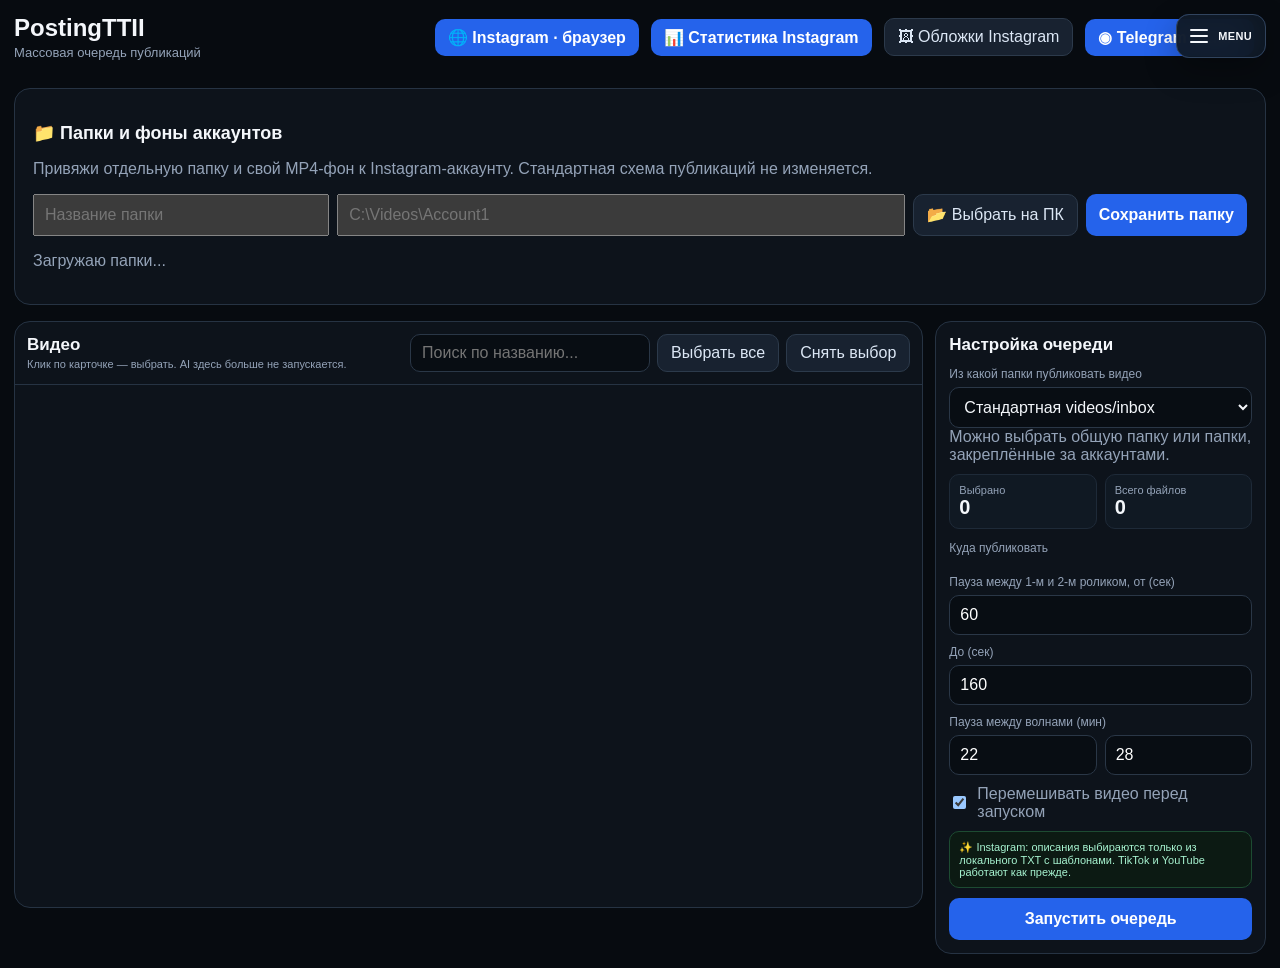
==== static/index.html @ 3a4da0de "Link independent browser Instagram uploader from main PostingTTII panel" ====
<!doctype html>
<html lang="ru">
<head>
<meta charset="utf-8">
<meta name="viewport" content="width=device-width,initial-scale=1">
<title>PostingTTII</title>
<link rel="stylesheet" href="/static/burger-menu/burger-menu.css">
<script src="/static/burger-menu/BurgerMenu.js" defer></script>
<style>
:root{
  color-scheme:dark;
  --bg:#070b10;--panel:#0d131b;--panel2:#101923;--line:#263343;
  --text:#f4f7fb;--muted:#94a3b8;--good:#4ade80;--bad:#fb7185;
  --warn:#fbbf24;--accent:#60a5fa;--accent2:#2563eb;
}
*{box-sizing:border-box}
body{margin:0;background:var(--bg);color:var(--text);font-family:Inter,Segoe UI,Arial,sans-serif}
button,input,select{font:inherit}
button,.btn{border:0;border-radius:10px;padding:9px 13px;cursor:pointer;text-decoration:none;display:inline-flex;align-items:center;justify-content:center;gap:6px}
button:disabled{opacity:.5;cursor:not-allowed}
.primary{background:var(--accent2);color:white;font-weight:750}
.secondary{background:#182230;color:#dce7f5;border:1px solid #2c3a4b}
.danger{background:#34151d;color:#fecdd3;border:1px solid #65202f}
.soft{background:#111b27;color:#dbeafe;border:1px solid #2b3a4d}
.good{color:var(--good)}.bad{color:var(--bad)}.warn{color:var(--warn)}.muted{color:var(--muted)}
.hidden{display:none!important}
.shell{max-width:1580px;margin:auto;padding:14px}
.topbar{display:flex;align-items:center;justify-content:space-between;gap:16px;margin-bottom:12px}
.brand h1{margin:0;font-size:24px}.brand .muted{font-size:13px;margin-top:3px}
.card{background:var(--panel);border:1px solid var(--line);border-radius:16px}
.accounts-strip{display:grid;grid-template-columns:repeat(3,1fr);gap:10px;margin-bottom:12px}
.platform{padding:12px}
.platform-head{display:flex;align-items:center;justify-content:space-between;margin-bottom:9px}
.platform h3{margin:0;font-size:15px}
.account-row{display:grid;grid-template-columns:1fr 1fr;gap:8px}
.account{background:var(--panel2);border:1px solid #1e2a38;border-radius:11px;padding:9px;min-height:72px}
.account b{font-size:12px}.account .label{font-size:12px;white-space:nowrap;overflow:hidden;text-overflow:ellipsis;margin:4px 0 7px}
.workspace{display:grid;grid-template-columns:minmax(0,2.2fr) minmax(300px,.8fr);gap:12px;align-items:start}
.video-panel{min-width:0;overflow:hidden}
.panel-head{padding:12px;border-bottom:1px solid var(--line);display:flex;align-items:center;justify-content:space-between;gap:10px;flex-wrap:wrap}
.panel-head h2{font-size:17px;margin:0}
.toolbar{display:flex;gap:7px;align-items:center;flex-wrap:wrap}
.search{background:#080d13;border:1px solid #2a3747;color:var(--text);border-radius:10px;padding:9px 11px;min-width:240px;outline:none}
.search:focus{border-color:var(--accent)}
.video-scroll{height:58vh;min-height:430px;overflow:auto;padding:10px}
.video-grid{display:grid;grid-template-columns:repeat(4,minmax(0,1fr));gap:8px}
.video-card{position:relative;background:#0b1118;border:1px solid #223041;border-radius:12px;padding:10px;min-height:112px;cursor:pointer;display:flex;flex-direction:column;justify-content:space-between;transition:.12s}
.video-card:hover{border-color:#425777;background:#0e1721}
.video-card.selected{border-color:var(--accent);background:#102139;box-shadow:inset 0 0 0 1px #3b82f6}
.video-card .check{position:absolute;right:9px;top:9px;width:18px;height:18px}
.video-name{font-size:13px;font-weight:750;line-height:1.25;padding-right:26px;display:-webkit-box;-webkit-line-clamp:2;-webkit-box-orient:vertical;overflow:hidden;word-break:break-word}
.video-meta{font-size:11px;color:var(--muted);margin-top:5px}
.video-bottom{display:flex;justify-content:space-between;align-items:end;gap:7px;margin-top:9px}
.history{font-size:10px;line-height:1.25;color:#86efac;overflow:hidden;text-overflow:ellipsis;white-space:nowrap;max-width:60%}
.preview{padding:6px 8px;font-size:11px;border-radius:8px}
.empty{padding:30px;text-align:center;color:var(--muted)}
.sidebar{position:sticky;top:12px;padding:13px}
.sidebar h2{font-size:17px;margin:0 0 12px}
.metric-row{display:grid;grid-template-columns:1fr 1fr;gap:8px;margin-bottom:12px}
.metric{background:var(--panel2);border:1px solid #1e2a38;border-radius:10px;padding:9px}
.metric span{display:block;color:var(--muted);font-size:11px}.metric b{font-size:20px}
.target-list{display:grid;gap:7px;margin:8px 0 12px}
.target{display:flex;gap:8px;align-items:flex-start;background:#0b1118;border:1px solid #223041;border-radius:10px;padding:9px}
.target input{margin-top:2px}
.target b{font-size:13px}.target small{color:var(--muted)}
.field{margin:10px 0}.field label{display:block;font-size:12px;color:var(--muted);margin-bottom:6px}
select{width:100%;background:#080d13;border:1px solid #2a3747;color:var(--text);border-radius:10px;padding:10px}
.note{font-size:11px;color:var(--muted);line-height:1.4;margin:10px 0}
.ai-note{background:#0c1a13;border:1px solid #1d4b32;color:#a7f3d0;border-radius:10px;padding:9px;font-size:11px;margin:10px 0}
.start{width:100%;padding:12px}
.queue{margin-top:12px;padding:12px}
.queue-head{display:flex;justify-content:space-between;align-items:center;gap:10px;margin-bottom:10px}
.queue-head h2{font-size:17px;margin:0}
.queue-stats{display:grid;grid-template-columns:repeat(4,1fr);gap:8px;margin-bottom:10px}
.stat{background:var(--panel2);border:1px solid #1e2a38;border-radius:10px;padding:9px}
.stat span{display:block;color:var(--muted);font-size:10px}.stat b{font-size:16px}
.job-list{max-height:58vh;overflow:auto;display:grid;gap:7px}
.job{border:1px solid #223041;border-radius:11px;padding:9px;background:#0b1118}
.job.active{border-color:#3b82f6}
.job-title{display:flex;justify-content:space-between;gap:10px;align-items:start}
.job-title b{font-size:12px;word-break:break-word}.job-title span{font-size:11px;white-space:nowrap}
.targets{display:grid;grid-template-columns:repeat(2,1fr);gap:6px;margin-top:7px}
.target-progress{background:#0e1620;border-radius:8px;padding:7px}
.target-progress-head{display:flex;justify-content:space-between;gap:8px;font-size:10px}
.bar{height:4px;background:#263343;border-radius:99px;margin-top:5px;overflow:hidden}.bar>div{height:100%;background:#dce6f4}
.caption-preview{font-size:10px;color:#9aa9bc;margin-top:7px;line-height:1.35;max-height:42px;overflow:hidden}
.account-job-grid{display:grid;grid-template-columns:repeat(5,minmax(0,1fr));gap:10px}
.account-job-card{background:#0d1723;border:1px solid #28394d;border-radius:13px;padding:13px;min-width:0}
.account-job-card.live{border-color:#3b82f6}
.account-job-top{display:flex;align-items:center;justify-content:space-between;gap:6px;margin-bottom:13px}
.account-job-name{font-size:13px;font-weight:750;overflow:hidden;text-overflow:ellipsis;white-space:nowrap}
.account-job-count{font-size:10px;color:var(--muted);white-space:nowrap}
.account-job-video{font-size:12px;min-height:34px;line-height:1.4;word-break:break-word;display:-webkit-box;-webkit-line-clamp:2;-webkit-box-orient:vertical;overflow:hidden}
.account-job-status{font-size:11px;color:var(--muted);margin-top:10px;min-height:18px}
.account-job-bar{height:6px;background:#253244;border-radius:20px;overflow:hidden;margin-top:7px}
.account-job-bar>div{height:100%;background:#60a5fa;transition:width .3s}
.account-job-bar>div.finished{background:#4ade80}
.queue-footnote{font-size:11px;color:var(--muted);margin-top:12px}
@media(max-width:1100px){.account-job-grid{grid-template-columns:repeat(3,minmax(0,1fr))}}
@media(max-width:680px){.account-job-grid{grid-template-columns:repeat(2,minmax(0,1fr))}}
.preview-modal{display:none;position:fixed;inset:0;background:#000b;z-index:99;align-items:center;justify-content:center;padding:20px}
.preview-modal.open{display:flex}
.preview-box{width:min(980px,96vw);background:#090e14;border:1px solid #304156;border-radius:16px;overflow:hidden}
.preview-head{padding:10px 12px;display:flex;justify-content:space-between;align-items:center;gap:10px}
.preview-title{font-weight:700;overflow:hidden;text-overflow:ellipsis;white-space:nowrap}
.preview-player{display:block;width:100%;max-height:78vh;background:#000}
@media(max-width:1200px){.video-grid{grid-template-columns:repeat(3,1fr)}}
@media(max-width:900px){.accounts-strip{grid-template-columns:1fr}.workspace{grid-template-columns:1fr}.sidebar{position:static}.video-scroll{height:55vh}.video-grid{grid-template-columns:repeat(2,1fr)}}
@media(max-width:560px){.video-grid{grid-template-columns:1fr}.search{min-width:0;width:100%}.queue-stats{grid-template-columns:1fr 1fr}.targets{grid-template-columns:1fr}}
</style>
</head>
<body>
<div class="shell">
  <div class="topbar">
    <div class="brand">
      <h1>PostingTTII</h1>
      <div class="muted">Массовая очередь публикаций</div>
    </div>
    <div style="display:flex;align-items:center;gap:12px;flex-wrap:wrap"><a href="/instagram-browser" class="btn primary">🌐 Instagram · браузер</a><a href="/instagram-stats" class="btn primary">📊 Статистика Instagram</a><a href="/instagram-covers" class="btn secondary">🖼 Обложки Instagram</a><a href="/telegram-studio" class="btn primary">◉ Telegram Studio</a><div class="muted" id="folder"></div></div>
  </div>

  <section class="accounts-strip" id="platforms"></section>
  <section class="card" style="margin:16px 0;padding:18px">
    <h2 style="font-size:18px">📁 Папки и фоны аккаунтов</h2>
    <p class="muted">Привяжи отдельную папку и свой MP4-фон к Instagram-аккаунту. Стандартная схема публикаций не изменяется.</p>
    <div style="display:flex;gap:8px;flex-wrap:wrap">
      <input id="folderLabelInput" placeholder="Название папки" style="flex:1;min-width:160px;padding:10px">
      <input id="folderPathInput" placeholder="C:\Videos\Account1" style="flex:2;min-width:240px;padding:10px">
      <button class="secondary" onclick="pickNewFolder()">📂 Выбрать на ПК</button>
      <button class="primary" onclick="registerVideoFolder()">Сохранить папку</button>
    </div>
    <p class="muted" id="folderStatus">Загружаю папки...</p>
    <div id="accountFolderBindings" style="display:grid;grid-template-columns:repeat(auto-fit,minmax(270px,1fr));gap:12px"></div>
  </section>

  <div class="workspace">
    <section class="card video-panel">
      <div class="panel-head">
        <div>
          <h2>Видео <span class="muted" id="videoCount"></span></h2>
          <div class="muted" style="font-size:11px;margin-top:3px">Клик по карточке — выбрать. AI здесь больше не запускается.</div>
        </div>
        <div class="toolbar">
          <input class="search" id="videoSearch" placeholder="Поиск по названию..." oninput="renderVideos()">
          <button class="secondary" onclick="selectAllVideos()">Выбрать все</button>
          <button class="secondary" onclick="clearVideos()">Снять выбор</button>
        </div>
      </div>
      <div class="video-scroll">
        <div class="video-grid" id="videos"></div>
      </div>
    </section>

    <aside class="card sidebar">
      <h2>Настройка очереди</h2>
      <div class="field"><label for="sourceFolder">Из какой папки публиковать видео</label>
      <select id="sourceFolder" onchange="setSourceFolder(this.value)"><option value="default">Стандартная videos/inbox</option></select>
      <div class="muted" id="sourceFolderHelp">Можно выбрать общую папку или папки, закреплённые за аккаунтами.</div></div>
      <div class="metric-row">
        <div class="metric"><span>Выбрано</span><b id="selectedCount">0</b></div>
        <div class="metric"><span>Всего файлов</span><b id="totalCount">0</b></div>
      </div>

      <div class="muted" style="font-size:12px">Куда публиковать</div>
      <div class="target-list" id="batchTargets"></div>
      <div class="note" id="assignmentPreview"></div>

      <div class="field"><label for="intervalSeconds">Пауза между 1-м и 2-м роликом, от (сек)</label><input id="intervalSeconds" type="number" min="60" max="86400" value="60" style="width:100%;padding:10px;background:#080d13;color:white;border:1px solid #2a3747;border-radius:10px"></div>
      <div class="field"><label for="intervalMaxSeconds">До (сек)</label><input id="intervalMaxSeconds" type="number" min="60" max="86400" value="160" style="width:100%;padding:10px;background:#080d13;color:white;border:1px solid #2a3747;border-radius:10px"></div>
      <div class="field"><label>Пауза между волнами (мин)</label><div style="display:flex;gap:8px"><input id="waveMinMinutes" type="number" min="1" max="1440" value="22" style="width:50%;padding:10px;background:#080d13;color:white;border:1px solid #2a3747;border-radius:10px"><input id="waveMaxMinutes" type="number" min="1" max="1440" value="28" style="width:50%;padding:10px;background:#080d13;color:white;border:1px solid #2a3747;border-radius:10px"></div></div>
      <label class="muted" style="display:flex;gap:8px;align-items:center;margin:10px 0"><input type="checkbox" id="shuffleVideos" checked> Перемешивать видео перед запуском</label>
      <div class="ai-note">✨ Instagram: описания выбираются только из локального TXT с шаблонами. TikTok и YouTube работают как прежде.</div>
      <div class="note" id="cadenceNote"></div>
      <button class="primary start" id="startBatch" onclick="startBatch()">Запустить очередь</button>
    </aside>
  </div>

  <section class="card queue hidden" id="queuePanel">
    <div class="queue-head">
      <div>
        <h2>Очередь публикации</h2>
        <div class="muted" style="font-size:11px" id="queueSubtitle">Подготавливаю...</div>
      </div>
      <button class="danger" id="cancelBatch" onclick="cancelBatch()">Остановить очередь</button>
    </div>

    <div class="queue-stats">
      <div class="stat"><span>Всего</span><b id="statTotal">0</b></div>
      <div class="stat"><span>Готово</span><b id="statDone">0</b></div>
      <div class="stat"><span>Следующее</span><b id="statNext">—</b></div>
      <div class="stat"><span>Интервал</span><b id="statInterval">—</b></div>
    </div>
    <div class="job-list" id="jobList"></div>
  </section>
</div>

<div class="preview-modal" id="previewModal" onclick="previewBackdrop(event)">
  <div class="preview-box">
    <div class="preview-head">
      <div class="preview-title" id="previewTitle">Просмотр</div>
      <button class="secondary" onclick="closePreview()">Закрыть</button>
    </div>
    <video id="previewPlayer" class="preview-player" controls playsinline preload="none"></video>
  </div>
</div>

<script>
let state=null;
let selectedVideos=new Set();
let currentJobId=localStorage.getItem('postingttii_batch_job')||'';
let pollTimer=null;
let lastArchivedCount=0;
let terminalRefreshed=false;
let activeInstagramMetaTab=1;
let folderRegistry=null;
let folderBackgrounds=[];
let activeVideoFolder=localStorage.getItem('postingttii_source_folder')||'default';
const pendingDisconnects=new Set();

function esc(s){return String(s??'').replace(/[&<>"']/g,c=>({'&':'&amp;','<':'&lt;','>':'&gt;','"':'&quot;',"'":'&#39;'}[c]));}
function connected(platform,slot){return (state.accounts[platform]||[]).find(a=>Number(a.slot)===slot);}
function prettyTarget(target){const [p,n]=target.split(':');const a=connected(p,Number(n));return a?(a.label||a.id||p+' #'+n):p+' #'+n;}
function fmtTime(seconds){seconds=Math.max(0,Math.floor(Number(seconds)||0));const h=Math.floor(seconds/3600),m=Math.floor((seconds%3600)/60),s=seconds%60;return h? h+'ч '+m+'м':m+':'+String(s).padStart(2,'0');}

async function load(){
  if(!folderRegistry)await loadFolderRegistry();
  const r=await fetch('/api/status?folder_id='+encodeURIComponent(activeVideoFolder==='linked'?'default':activeVideoFolder));
  state=await r.json();
  document.getElementById('folder').textContent=activeVideoFolder==='linked'?'Папки Instagram-аккаунтов':state.upload_dir;
  document.getElementById('totalCount').textContent=activeVideoFolder==='linked'?'по аккаунтам':(state.videos||[]).length;
  document.getElementById('videoCount').textContent=activeVideoFolder==='linked'?'(индивидуальные папки)':'('+((state.videos||[]).length)+')';
  const names=new Set((state.videos||[]).map(v=>v.name));
  selectedVideos=new Set([...selectedVideos].filter(x=>names.has(x)));
  renderPlatforms();renderVideos();renderBatchTargets();syncIntervalMin();updateSelectedCount();renderFolderBindings();
  if(!(await discoverActiveJob()) && currentJobId)await resumeJob(currentJobId);
}

function switchInstagramMetaTab(app){
  activeInstagramMetaTab=app===2?2:1;
  renderPlatforms();
}

function renderPlatforms(){
  const root=document.getElementById('platforms');
  root.innerHTML='';
  for(const platform of ['youtube','instagram']){
    const instagram=platform==='instagram';
    const title=instagram?'Instagram':'YouTube';
    const slots=instagram?[1,2,3,4,5,6,7,8]:[1,2];
    const allAccounts=state.accounts[platform]||[];
    const active=instagram?
      allAccounts.filter(a=>Number(a.meta_app||(Number(a.slot)<=5?1:2))===activeInstagramMetaTab):
      allAccounts;
    const ready=instagram?
      (activeInstagramMetaTab===2?state.configured.instagram_second_app:state.configured.instagram):
      state.configured[platform];
    const card=document.createElement('div');
    card.className='card platform';
    let html='<div class="platform-head"><h3>'+title+'</h3><span class="'+(ready?'good':'bad')+'" style="font-size:11px">'+(ready?'API готов':'Нет ключей')+'</span></div>';
    if(instagram){
      html+='<div style="display:flex;gap:7px;margin-bottom:10px">';
      for(const app of [1,2]){
        const activeTab=activeInstagramMetaTab===app;
        const count=allAccounts.filter(a=>Number(a.meta_app||(Number(a.slot)<=5?1:2))===app).length;
        html+='<button type="button" class="btn '+(activeTab?'primary':'secondary')+'" style="padding:8px 11px;font-size:12px;flex:1" onclick="switchInstagramMetaTab('+app+')">Meta '+app+' ('+count+')</button>';
      }
      html+='</div>';
      if(activeInstagramMetaTab===2){
        html+='<button class="btn primary" style="font-size:12px;padding:9px 12px;margin-bottom:10px" onclick="addMeta2Account()">+ Добавить Instagram через Dolphin</button>';
        html+='<div class="note">Открой ссылку авторизации в выбранном профиле Dolphin. Номера аккаунтов вводить не нужно.</div>';
        html+='<div id="dolphinOAuthPanel" style="display:none;margin-top:10px" class="note"><div>Ссылка для Dolphin (скопируй и открой в браузере):</div><input id="dolphinOAuthUrl" type="text" readonly style="width:100%;margin:6px 0;padding:7px;border-radius:6px"><button class="btn secondary" style="font-size:11px;padding:6px 10px" onclick="copyDolphinOAuthUrl()">Скопировать ссылку</button></div>';
      }else if(slots.some(slot=>!connected('instagram',slot))){
        html+='<button class="btn secondary" style="font-size:11px;padding:7px 9px;margin-bottom:9px" onclick="connectInstagramViaEdge(1)">+ Подключить Instagram · Meta 1 / Edge</button>';
      }
    }else if(slots.some(slot=>!connected(platform,slot))){
      html+='<button class="btn secondary" style="font-size:11px;margin-bottom:9px;padding:7px 9px" onclick="connectYouTubeFirst()">+ Подключить YouTube</button>';
    }
    if(active.length)html+='<div class="account-row">';
    for(const a of active){
      const slot=Number(a.slot);
      html+='<div class="account"><b>'+esc(a.label||a.id||'Instagram')+'</b>';
      html+='<div class="label good">Подключён</div>';
      if(instagram)html+='<button class="btn secondary" style="padding:5px 8px;font-size:10px" onclick="'+(Number(a.meta_app||(slot<=5?1:2))===2?'copyDolphinProfileUrl('+slot+')':'openEdge('+slot+',\'profile\')')+'">'+(Number(a.meta_app||(slot<=5?1:2))===2?'Ссылка для Dolphin':'Открыть Edge')+'</button> ';
      html+='<button class="danger" style="padding:5px 8px;font-size:10px" data-disconnect="'+platform+':'+slot+'" onclick="disconnect(\''+platform+'\','+slot+')" '+(pendingDisconnects.has(platform+':'+slot)?'disabled':'')+'>Отключить</button>';
      if(instagram)html+='<div style="margin-top:8px"><small>Обложка: <span id="cover-state-'+slot+'">проверка...</span></small><input type="file" accept="image/png,image/jpeg" style="width:100%;font-size:11px" onchange="saveCover('+slot+',this)"></div>';
      html+='</div>';
    }
    if(active.length)html+='</div>';
    else html+='<div class="label muted">В этой вкладке нет подключённых аккаунтов.</div>';
    if(instagram&&!state.configured.instagram_public_url)html+='<div class="warn" style="font-size:10px;margin-top:6px">Нет PUBLIC_BASE_URL</div>';
    card.innerHTML=html;
    root.appendChild(card);
  }
  refreshCoverStates();
  const t=document.createElement('div');
  t.className='card platform';
  const ready=!!state.configured.autotok;
  t.innerHTML='<div class="platform-head"><h3>TikTok</h3><span class="'+(ready?'good':'bad')+'" style="font-size:11px">'+(ready?'AutoTok готов':'AutoTok не найден')+'</span></div>';
  const firstAvailable=[1,2].find(slot=>!connected('tiktok',slot));
  if(firstAvailable){
    const buttons=document.createElement('div');
    buttons.style.marginBottom='9px';
    for(const [mode,label] of [['import','+ Импорт TikTok'],['login','+ Войти TikTok']]){
      const button=document.createElement('button');
      button.className='secondary';
      button.style.marginRight='6px';
      button.textContent=label;
      button.onclick=()=>connectTikTok(firstAvailable,mode);
      buttons.append(button);
    }
    t.append(buttons);
  }
  const accounts=document.createElement('div');
  accounts.className='account-row';
  let count=0;
  for(const slot of [1,2]){
    const a=connected('tiktok',slot);
    if(!a)continue;
    count++;
    const section=document.createElement('div');
    section.className='account';
    const heading=document.createElement('b');
    heading.textContent=a.label||'TikTok #'+slot;
    section.append(heading);
    const label=document.createElement('div');
    label.className='label good';
    label.textContent=a.label||'Подключён';
    section.append(label);
    const button=document.createElement('button');
    button.className='danger';
    button.textContent='Отключить';
    button.onclick=()=>disconnect('tiktok',slot);
    section.append(button);
    accounts.append(section);
  }
  if(count)t.append(accounts);
  else {
    const empty=document.createElement('div');
    empty.className='label muted';
    empty.textContent='Нет подключённых аккаунтов.';
    t.append(empty);
  }
  const note=document.createElement('p');
  note.className='note';
  note.textContent='Импорт — подключить существующий AutoTok аккаунт. Войти — открыть новый вход AutoTok.';
  t.append(note);
  root.appendChild(t);
}

async function addMeta2Account(){
  if(!state.configured.instagram_second_app){
    alert('Настрой INSTAGRAM_CLIENT_ID_2, INSTAGRAM_CLIENT_SECRET_2 и INSTAGRAM_REDIRECT_URI_2 в .env.');
    return;
  }
  try{
    const response=await fetch('/api/instagram/meta2/connect',{method:'POST'});
    const raw=await response.text();
    let data={};
    try{data=JSON.parse(raw);}catch(err){}
    if(!response.ok||!data.ok){
      const detail=typeof data.detail==='string'?data.detail:
        Array.isArray(data.detail)?data.detail.map(x=>x.msg).join('; '):raw.slice(0,300);
      throw new Error('HTTP '+response.status+': '+(detail||'Не удалось открыть Edge'));
    }
    if(typeof data.url!=='string'||!data.url.startsWith('http://127.0.0.1:8765/connect/instagram/')){
      throw new Error('Сервер не вернул локальную ссылку Instagram OAuth');
    }
    const panel=document.getElementById('dolphinOAuthPanel');
    const input=document.getElementById('dolphinOAuthUrl');
    if(panel&&input){input.value=data.url;panel.style.display='block';}
    try{
      await navigator.clipboard.writeText(data.url);
      alert('Ссылка скопирована. Открой профиль Dolphin, вставь ссылку в адресную строку и подтверди авторизацию Meta 2.');
    }catch(err){
      // The visible input remains selectable if clipboard permission is denied.
      alert('Открой Dolphin и скопируй ссылку из поля в разделе Meta 2.');
    }
    startEdgeConnectionCheck(Number(data.slot));
  }catch(err){
    alert('Meta 2: '+err.message);
  }
}

async function copyDolphinOAuthUrl(){
  const input=document.getElementById('dolphinOAuthUrl');
  if(!input||!input.value)return;
  try{await navigator.clipboard.writeText(input.value);}
  catch(err){input.select();document.execCommand('copy');}
}

async function copyDolphinProfileUrl(slot){
  const account=connected('instagram',slot);
  const name=account?.label||'';
  const url='https://www.instagram.com/'+encodeURIComponent(name.replace(/^@/,''))+'/';
  try{
    await navigator.clipboard.writeText(url);
    alert('Ссылка на Instagram скопирована. Открой её в Dolphin.');
  }catch(err){
    prompt('Открой эту ссылку в Dolphin:',url);
  }
}

async function connectInstagramViaEdge(metaApp=1){
  // All free Instagram slots can be connected to Meta 1, including 6–8.
  const range=metaApp===1?[1,2,3,4,5,6,7,8]:[6,7,8];
  const free=range.filter(slot=>!connected('instagram',slot));
  if(!free.length){alert('Нет свободных Instagram-слотов.');return;}
  if(metaApp===1&&!state.configured.instagram){alert('В .env не настроено первое приложение Meta.');return;}
  if(metaApp===2&&!state.configured.instagram_second_app){alert('В .env не настроено второе приложение Meta.');return;}
  const answer=prompt('Свободные Instagram-слоты для Meta '+metaApp+': '+free.join(', ')+'. Выбери номер:',String(free[0]));
  if(answer===null)return;
  const slot=Number(answer.trim());
  if(!free.includes(slot)){alert('Выбери свободный слот: '+free.join(', '));return;}
  if(await openEdge(slot,'connect',metaApp))startEdgeConnectionCheck(slot);
}

function connectYouTubeFirst(){
  const slot=[1,2].find(n=>!connected('youtube',n));
  if(slot)window.location.assign('/connect/youtube/'+slot);
}

let edgeConnectionTimer=null;
let edgeConnectionTimeout=null;
function startEdgeConnectionCheck(slot){
  if(edgeConnectionTimer)clearInterval(edgeConnectionTimer);
  if(edgeConnectionTimeout)clearTimeout(edgeConnectionTimeout);
  const check=async()=>{
    try{
      const r=await fetch('/api/status',{cache:'no-store'});
      if(!r.ok)return;
      const fresh=await r.json();
      state=fresh;
      if(connected('instagram',slot)){
        clearInterval(edgeConnectionTimer);
        clearTimeout(edgeConnectionTimeout);
        edgeConnectionTimer=null;
        edgeConnectionTimeout=null;
        renderPlatforms();
        renderBatchTargets();
      }
    }catch(err){console.warn('Meta OAuth status:',err);}
  };
  edgeConnectionTimer=setInterval(check,4000);
  edgeConnectionTimeout=setTimeout(()=>{
    clearInterval(edgeConnectionTimer);
    edgeConnectionTimer=null;
    edgeConnectionTimeout=null;
  },10*60*1000);
}

async function connectTikTok(slot,mode){
  if(!state.configured.autotok){alert('Установи AutoTok: uv tool install autotok');return;}
  const name=prompt(mode==='import'?'Имя уже подключённого AutoTok аккаунта':'Имя новой сессии AutoTok','account'+slot);
  if(!name)return;
  try{
    const r=await fetch('/api/autotok/'+mode,{
      method:'POST',headers:{'Content-Type':'application/json'},
      body:JSON.stringify({slot,name:name.trim()})
    });
    const data=await r.json();
    if(!r.ok)throw Error(typeof data.detail==='string'?data.detail:JSON.stringify(data.detail));
    if(mode==='import'){await load();return;}
    alert('AutoTok откроет браузер для входа. После авторизации дождись подтверждения в панели.');
    const timer=setInterval(async()=>{
      try{
        const res=await fetch('/api/autotok/login/'+slot);
        const status=await res.json();
        if(status.status==='done'){
          clearInterval(timer);await load();
        }else if(status.status==='error'){
          clearInterval(timer);alert('TikTok: '+status.error);
        }
      }catch(err){console.warn('Проверка входа AutoTok:',err);}
    },3000);
    setTimeout(()=>clearInterval(timer),10*60*1000);
  }catch(err){alert('TikTok: '+err.message);}
}

async function refreshCoverStates(){
 try{const r=await fetch('/api/instagram/covers');const d=await r.json();
 for(const a of state.accounts.instagram||[]){const i=Number(a.slot);const el=document.getElementById('cover-state-'+i);
 if(el)el.textContent=d.covers?.[String(i)]?'✓ Сохранена':'Не выбрана';}}catch(e){}
}
async function saveCover(slot,input){
 if(!input.files?.length)return;
 const body=new FormData();body.append('file',input.files[0]);
 const el=document.getElementById('cover-state-'+slot);if(el)el.textContent='Загрузка...';
 try{const r=await fetch('/api/instagram/covers/'+slot,{method:'POST',body});
 if(!r.ok)throw Error(await r.text());if(el)el.textContent='✓ Сохранена';}
 catch(e){if(el)el.textContent='Ошибка';alert(e.message);}
}

function folderOptions(selected='default'){
  return (folderRegistry?.folders||[]).map(f=>'<option value="'+esc(f.id)+'"'+(selected===f.id?' selected':'')+
    (!f.available?' disabled':'')+'>'+esc(f.label||f.path)+(f.available?'':' (недоступна)')+'</option>').join('');
}
function bgOptions(selected=''){
  return '<option value="">Общий шаблон / случайный фон</option>'+
    folderBackgrounds.filter(f=>f.enabled).map(f=>
      '<option value="'+esc(f.name)+'"'+(f.name===selected?' selected':'')+'>'+esc(f.name)+'</option>').join('');
}
async function loadFolderRegistry(){
  const r=await fetch('/api/video-folders');
  if(!r.ok)throw Error('Настройки папок: HTTP '+r.status);
  folderRegistry=await r.json();
  if(!folderBackgrounds.length){
    try{const response=await fetch('/api/telegram-studio/status');
      if(response.ok)folderBackgrounds=(await response.json()).backgrounds||[];
    }catch(e){console.warn(e);}
  }
  if(activeVideoFolder!=='linked'&&!folderRegistry.folders.some(f=>f.id===activeVideoFolder&&f.available)){
    activeVideoFolder='default';
    localStorage.setItem('postingttii_source_folder','default');
  }
  const select=document.getElementById('sourceFolder');
  select.innerHTML=folderOptions(activeVideoFolder)+
    '<option value="linked"'+(activeVideoFolder==='linked'?' selected':'')+'>Папки аккаунтов (автоматически)</option>';
  select.value=activeVideoFolder;
  document.getElementById('sourceFolderHelp').textContent=activeVideoFolder==='linked'?
    'Для каждого выбранного Instagram-аккаунта используем его привязанную папку. Выбор видео ручным способом не нужен.':
    'Файлы из этой папки после успешной публикации перемещаются в posted. По умолчанию используется обычная videos/posted.';
  renderFolderBindings();
}
function renderFolderBindings(){
  const root=document.getElementById('accountFolderBindings');
  if(!root||!folderRegistry)return;
  const accounts=folderRegistry.accounts||[];
  root.innerHTML=accounts.length?accounts.map(a=>{
    const slot=Number(a.slot),bind=folderRegistry.bindings[String(slot)]||{},bg=bind.backgrounds||{};
    return '<div style="padding:12px;border:1px solid #304361;border-radius:12px;background:#0c1828">'+
      '<strong>@'+esc(a.label||a.id||'Instagram')+'</strong> <small class="muted">Meta '+Number(a.meta_app||1)+'</small>'+
      '<div class="field"><label>Папка этого аккаунта</label><select data-folder-slot="'+slot+'">'+folderOptions(bind.folder_id||'default')+'</select></div>'+
      '<div class="field"><label>Фон Telegram Studio</label><select data-bg-slot="'+slot+'" data-bg-studio="telegram">'+bgOptions(bg.telegram||'')+'</select></div>'+
      '<div class="field"><label>Фон Instagram Studio</label><select data-bg-slot="'+slot+'" data-bg-studio="instagram">'+bgOptions(bg.instagram||'')+'</select></div>'+
      '</div>';
  }).join(''):'<div class="muted">Нет подключённых Instagram-аккаунтов.</div>';
  document.getElementById('folderStatus').textContent='Папок добавлено: '+(folderRegistry.folders.length-1)+
    '. Список доступных фонов берётся из Telegram Studio.';
}
async function setSourceFolder(folderId){
  activeVideoFolder=folderId;
  localStorage.setItem('postingttii_source_folder',folderId);
  selectedVideos.clear();
  await loadFolderRegistry();
  await load();
}
async function pickNewFolder(){
  try{
    const response=await fetch('/api/video-folders/pick',{method:'POST'});
    const d=await response.json();
    if(!response.ok)throw Error(d.detail||'Диалог выбора недоступен');
    if(!d.path)return;
    document.getElementById('folderPathInput').value=d.path;
    document.getElementById('folderLabelInput').value=
      d.path.replace(/[\\/]+$/,'').split(/[\\/]/).pop()||'Видео';
  }catch(e){document.getElementById('folderStatus').textContent=e.message+
    ' — укажи путь к папке вручную.';}
}
async function registerVideoFolder(){
  const label=document.getElementById('folderLabelInput').value.trim();
  const path=document.getElementById('folderPathInput').value.trim();
  if(!label||!path){alert('Укажи название папки и её путь.');return;}
  try{
    const response=await fetch('/api/video-folders',{method:'POST',
      headers:{'Content-Type':'application/json'},body:JSON.stringify({label,path})});
    const d=await response.json();if(!response.ok)throw Error(d.detail||'Ошибка сохранения');
    await loadFolderRegistry();
    document.getElementById('folderStatus').textContent='✓ Папка добавлена — теперь выбери её для публикации или привяжи к аккаунту.';
  }catch(e){alert('Папка: '+e.message);}
}
async function saveFolderSetting(slot,body,kind){
  const route='/api/video-folders/account/'+slot+(kind==='background'?'/background':'');
  try{
    const response=await fetch(route,{method:'PUT',headers:{'Content-Type':'application/json'},
      body:JSON.stringify(body)});
    const d=await response.json();if(!response.ok)throw Error(d.detail||'Сохранение не удалось');
    await loadFolderRegistry();
  }catch(e){alert('Настройки аккаунта: '+e.message);await loadFolderRegistry();}
}
document.addEventListener('change',event=>{
  const e=event.target;
  if(e.dataset.folderSlot)saveFolderSetting(Number(e.dataset.folderSlot),{folder_id:e.value},'folder');
  if(e.dataset.bgSlot)saveFolderSetting(Number(e.dataset.bgSlot),
    {studio:e.dataset.bgStudio,background_name:e.value},'background');
});

function renderVideos(){
  const root=document.getElementById('videos');
  if(!state)return;
  if(activeVideoFolder==='linked'){
    root.innerHTML='<div class="empty">Выбран режим папок аккаунтов. Каждый Instagram-аккаунт получит ролики из собственной папки — выбирать файлы здесь не требуется.</div>';
    return;
  }
  const q=(document.getElementById('videoSearch').value||'').trim().toLowerCase();
  const videos=(state.videos||[]).filter(v=>!q||v.name.toLowerCase().includes(q));
  if(!videos.length){root.innerHTML='<div class="empty">Ничего не найдено.</div>';return;}
  root.innerHTML=videos.map(v=>{
    const checked=selectedVideos.has(v.name),done=v.completed_targets||[],encoded=encodeURIComponent(v.name);
    const history=done.length?'Уже: '+done.map(prettyTarget).join(', '):'Не публиковалось';
    return '<div class="video-card '+(checked?'selected':'')+'" onclick="toggleVideo(\''+encoded+'\')">'+
      '<input class="check" type="checkbox" '+(checked?'checked':'')+' onclick="event.stopPropagation();toggleVideo(\''+encoded+'\')">'+
      '<div><div class="video-name">'+esc(v.name)+'</div><div class="video-meta">'+v.size_mb+' MB</div></div>'+
      '<div class="video-bottom"><div class="history" title="'+esc(history)+'">'+esc(history)+'</div>'+
      '<button class="soft preview" onclick="event.stopPropagation();openPreview(\''+encoded+'\')">▶ Просмотр</button></div></div>';
  }).join('');
}

function toggleVideo(encoded){
  const name=decodeURIComponent(encoded);
  if(selectedVideos.has(name))selectedVideos.delete(name);else selectedVideos.add(name);
  updateSelectedCount();renderVideos();
}
function selectAllVideos(){for(const v of state.videos||[])selectedVideos.add(v.name);updateSelectedCount();renderVideos();}
function clearVideos(){selectedVideos.clear();updateSelectedCount();renderVideos();}
function updateSelectedCount(){
  document.getElementById('selectedCount').textContent=selectedVideos.size;
  updateAssignmentPreview();
}

function updateAssignmentPreview(){
  const el=document.getElementById('assignmentPreview');
  if(activeVideoFolder==='linked'){
    if(el)el.textContent='Источник: индивидуальная папка каждого выбранного Instagram-аккаунта. Сними галочки YouTube/TikTok в этом режиме.';
    return;
  }
  if(!el)return;
  const accounts=[...document.querySelectorAll('.batch-target:checked')].map(x=>x.value);
  const count=selectedVideos.size;
  if(!accounts.length){el.textContent='Выбери аккаунты для публикации.';return;}
  const missing=Math.max(0,accounts.length-count);
  el.textContent=missing?
    'Внимание: '+count+' видео на '+accounts.length+' аккаунтов. '+missing+' аккаунт(а) останутся без публикации. Выбери дополнительные ролики или отключи лишние аккаунты.':
    'Выбрано '+count+' уникальных видео на '+accounts.length+' аккаунтов. Каждый файл получит только один аккаунт; YouTube и TikTok получат разные ролики.';
}

function renderBatchTargets(){
  const root=document.getElementById('batchTargets');let html='';
  for(const platform of ['youtube','instagram','tiktok']){
    for(const a of (state.accounts[platform]||[])){
      const target=platform+':'+a.slot,cooldown=Number((state.cooldowns||{})[target]||0);
      html+='<label class="target"><input type="checkbox" class="batch-target" value="'+esc(target)+'" '+(activeVideoFolder==='linked'&&platform!=='instagram'?'':'checked')+'><span><b>'+prettyTarget(target)+'</b><br><small>'+esc(a.label||'')+'</small>'+(cooldown>0?'<br><span class="warn" style="font-size:10px">пауза '+fmtTime(cooldown)+'</span>':'')+'</span></label>';
    }
  }
  root.innerHTML=html||'<div class="muted">Нет подключённых аккаунтов.</div>';
  root.querySelectorAll('.batch-target').forEach(input=>input.addEventListener('change',updateAssignmentPreview));
  updateAssignmentPreview();
}

function syncIntervalMin(){
  const shortMin=document.getElementById('intervalSeconds').value;
  const shortMax=document.getElementById('intervalMaxSeconds').value;
  const longMin=document.getElementById('waveMinMinutes').value;
  const longMax=document.getElementById('waveMaxMinutes').value;
  document.getElementById('cadenceNote').textContent='Все выбранные аккаунты запускают публикации параллельно. Внутри одного аккаунта ролики идут последовательно: два разных ролика с паузой '+shortMin+'–'+shortMax+' секунд, затем между волнами пауза '+longMin+'–'+longMax+' минут. Скорость может зависеть от Meta API и Cloudflare.';
}

for(const id of ['intervalSeconds','intervalMaxSeconds','waveMinMinutes','waveMaxMinutes']){
  document.getElementById(id)?.addEventListener('input',syncIntervalMin);
}

async function discoverActiveJob(){
  try{
    const r=await fetch('/api/batch/active',{cache:'no-store'});
    if(!r.ok)return false;
    const info=await r.json();
    if(!info.job_id)return false;
    currentJobId=info.job_id;
    localStorage.setItem('postingttii_batch_job',currentJobId);
    document.getElementById('queuePanel').classList.remove('hidden');
    await resumeJob(currentJobId);
    return true;
  }catch(err){console.warn('Не удалось восстановить очередь:',err);return false;}
}

async function startBatch(){
  if(!selectedVideos.size&&activeVideoFolder!=='linked'){alert('Выбери хотя бы одно видео.');return;}
  const targets=[...document.querySelectorAll('.batch-target:checked')].map(x=>x.value);
  if(!targets.length){alert('Выбери хотя бы один аккаунт.');return;}
  const btn=document.getElementById('startBatch');btn.disabled=true;btn.textContent='Создаю очередь...';
  try{
    const r=await fetch('/api/batch/start',{method:'POST',headers:{'Content-Type':'application/json'},body:JSON.stringify({
      filenames:activeVideoFolder==='linked'?[]:[...selectedVideos],
      source_folder:activeVideoFolder,
      targets,
      interval_seconds:Number(document.getElementById('intervalSeconds').value),
      interval_max_seconds:Number(document.getElementById('intervalMaxSeconds').value),
      wave_min_minutes:Number(document.getElementById('waveMinMinutes').value),
      wave_max_minutes:Number(document.getElementById('waveMaxMinutes').value),
      shuffle_videos:document.getElementById('shuffleVideos').checked,
      hint:'',
      captions:{}
    })});
    const data=await r.json();
    if(r.status===409 && await discoverActiveJob()){
      document.getElementById('queuePanel').scrollIntoView({behavior:'smooth',block:'start'});
      return;
    }
    if(!r.ok)throw new Error(typeof data.detail==='string'?data.detail:JSON.stringify(data.detail));
    if(data.excluded_duplicates){
      alert('Одинаковые по содержимому видео исключены из очереди: '+data.excluded_duplicates);
    }
    currentJobId=data.job_id;localStorage.setItem('postingttii_batch_job',currentJobId);
    document.getElementById('queuePanel').classList.remove('hidden');
    await resumeJob(currentJobId);
    document.getElementById('queuePanel').scrollIntoView({behavior:'smooth',block:'start'});
  }catch(err){alert('Не удалось запустить очередь: '+err.message);}
  finally{btn.disabled=false;btn.textContent='Запустить очередь';}
}

async function resumeJob(jobId){
  if(pollTimer)clearInterval(pollTimer);
  terminalRefreshed=false;
  document.getElementById('queuePanel').classList.remove('hidden');
  const tick=async()=>{
    try{
      const r=await fetch('/api/batch/'+jobId);
      if(r.status===404){localStorage.removeItem('postingttii_batch_job');currentJobId='';if(pollTimer)clearInterval(pollTimer);pollTimer=null;return false;}
      const job=await r.json();renderJob(job);
      const archived=Number(job.archived_count||0);
      if(archived!==lastArchivedCount){
        lastArchivedCount=archived;
        await refreshAfterJob();
      }
      if(['done','cancelled','error'].includes(job.status)){
        if(!terminalRefreshed){terminalRefreshed=true;await refreshAfterJob();}
        if(!(job.cleanup_pending||[]).length || (job.cleanup_errors||[]).length){
          if(pollTimer)clearInterval(pollTimer);pollTimer=null;return false;
        }
      }
    }catch(e){console.warn('Ошибка обновления очереди:',e);}
    return true;
  };
  if(await tick())pollTimer=setInterval(tick,2000);
}

function targetPercent(status){return {queued:0,waiting:12,publishing:62,done:100,already:100,cooldown:12,blocked:100,error:100}[status]??0;}
function targetText(t){
  if(t.status==='queued')return 'В очереди';
  if(t.status==='waiting')return 'Пауза '+fmtTime(t.retry_after_seconds||0);
  if(t.status==='publishing')return 'Публикую';
  if(t.status==='done')return 'Опубликовано';
  if(t.status==='already')return 'Уже было — пропуск';
  if(t.status==='cooldown')return 'Пауза '+fmtTime(t.retry_after_seconds||0);
  if(t.status==='blocked')return t.message||'Пропущено';
  if(t.status==='error')return t.message||'Ошибка';
  return t.message||t.status;
}
function renderJob(job){
  document.getElementById('statTotal').textContent=job.total_videos||0;
  document.getElementById('statDone').textContent=job.completed_videos||0;
  document.getElementById('statInterval').textContent=job.wait_kind==='between_waves'?(job.wave_min_minutes||22)+'–'+(job.wave_max_minutes||28)+' мин':(job.interval_seconds||60)+'–'+(job.interval_max_seconds||160)+' сек';
  let next='—';
  if(job.next_video_at)next=fmtTime(Math.max(0,job.next_video_at-Math.floor(Date.now()/1000)));
  else if(job.status==='waiting_account')next='пауза аккаунта';
  else if(job.status==='running')next='сейчас';
  document.getElementById('statNext').textContent=next;
  const labels={queued:'Очередь создана',running:'Публикую',waiting:'Ожидание между публикациями',waiting_account:'Жду паузу аккаунта',done:'Очередь завершена',cancelled:'Очередь остановлена',error:'Ошибка очереди'};
  const subtitle=job.status==='waiting'
    ?(job.wait_kind==='between_waves'?'Длинная пауза между парами':'Короткая пауза перед вторым роликом')
    :(labels[job.status]||job.status);
  document.getElementById('queueSubtitle').textContent=job.cancel_requested
    ?'Останавливаю очередь: новые публикации не начнутся, жду текущий запрос'
    :(
      job.status==='done' && (job.cleanup_pending||[]).length
        ?subtitle+' · Переношу опубликованные файлы из inbox'
        :subtitle
    );
  const stopBtn=document.getElementById('cancelBatch');
  stopBtn.disabled=Boolean(job.cancel_requested)||['done','cancelled','error'].includes(job.status);
  stopBtn.textContent=job.cancel_requested?'Останавливаю...':'Остановить очередь';
  document.getElementById('statDone').title='Перенесено из inbox: '+(job.archived_count||0);
  const root=document.getElementById('jobList');
  const items=job.items||[];
  const accounts=(job.targets||[]).filter(t=>['instagram:','tiktok:','youtube:'].some(prefix=>t.startsWith(prefix)));
  root.innerHTML='<div class="account-job-grid">'+accounts.map(target=>{
    const assigned=items.filter(item=>item.targets?.[target]);
    const completed=assigned.filter(item=>['done','already','error'].includes(item.targets?.[target]?.status)).length;
    const active=assigned.find(item=>!['done','already','error'].includes(item.targets?.[target]?.status));
    const t=active?.targets?.[target]||{};
    const finished=assigned.length>0&&completed===assigned.length;
    const percent=assigned.length?Math.round(completed/assigned.length*100):0;
    const failed=assigned.find(item=>item.targets?.[target]?.status==='error');
    const failureText=failed?.targets?.[target]?.message||'';
    const status=failed?'Ошибка: '+failureText:
      (finished?'Готово':active?(t.status==='queued'?'В очереди':targetText(t)):'Нет назначенных видео — выбери больше роликов');
    return '<div class="account-job-card '+(t.status==='publishing'?'live':'')+'"><div class="account-job-top"><span class="account-job-name">'+esc(prettyTarget(target))+'</span><span class="account-job-count">'+completed+' / '+assigned.length+'</span></div><div class="account-job-video">'+(active?esc(active.filename):'Все видео обработаны')+'</div><div class="account-job-status">'+esc(status)+'</div><div class="account-job-bar"><div class="'+(finished?'finished':'')+'" style="width:'+percent+'%"></div></div></div>';
  }).join('')+'</div><div class="queue-footnote">Аккаунты и текущие ролики. Подробный список файлов скрыт для компактности.</div>';
}
async function cancelBatch(){
  const button=document.getElementById('cancelBatch');
  button.disabled=true;
  button.textContent='Отправляю остановку...';
  try{
    let id=currentJobId;
    const active=await fetch('/api/batch/active',{cache:'no-store'});
    if(active.ok){
      const info=await active.json();
      if(info.job_id)id=info.job_id;
    }
    if(!id)throw Error('Активная очередь не найдена');
    currentJobId=id;
    localStorage.setItem('postingttii_batch_job',id);
    const response=await fetch('/api/batch/'+encodeURIComponent(id)+'/cancel',{method:'POST'});
    const data=await response.json();
    if(!response.ok)throw Error(data.detail||'Ошибка сервера');
    button.textContent='Останавливаю...';
    await resumeJob(id);
  }catch(error){
    button.disabled=false;
    button.textContent='Остановить очередь';
    alert('Ошибка остановки очереди: '+error.message);
  }
}
async function refreshAfterJob(){const r=await fetch('/api/status?folder_id='+encodeURIComponent(activeVideoFolder==='linked'?'default':activeVideoFolder));state=await r.json();renderVideos();renderBatchTargets();}
async function openEdge(slot,mode,metaApp=1){
  try{
    const r=await fetch('/api/instagram/edge/'+slot+'?mode='+encodeURIComponent(mode)+'&meta_app='+encodeURIComponent(metaApp),{method:'POST'});
    const body=await r.text();
    let d={};
    try{d=JSON.parse(body);}catch(err){}
    if(!r.ok){
      const detail=typeof d.detail==='string'?d.detail:
        Array.isArray(d.detail)?d.detail.map(x=>x.msg||JSON.stringify(x)).join('; '):
        body.slice(0,250)||'Неизвестная ошибка';
      throw new Error('HTTP '+r.status+': '+detail);
    }
    if(!d.ok)throw new Error('Edge не подтвердил запуск');
    return true;
  }catch(err){
    alert('Microsoft Edge: '+err.message);
    return false;
  }
}

async function disconnect(platform,slot){
  const key=platform+':'+slot;
  if(pendingDisconnects.has(key))return;
  pendingDisconnects.add(key);
  const button=Array.from(document.querySelectorAll('[data-disconnect]'))
    .find(node=>node.dataset.disconnect===key);
  if(button){button.disabled=true;button.textContent='Отключаю...';}
  try{
    const response=await fetch('/api/account/'+platform+'/'+slot,{method:'DELETE'});
    if(!response.ok){
      const info=await response.json().catch(()=>({}));
      throw new Error(info.detail||'HTTP '+response.status);
    }
    // Remove stale account immediately; the server will not keep receiving
    // DELETE retries while an expensive video-list refresh is in progress.
    if(state?.accounts && Array.isArray(state.accounts[platform])){
      state.accounts[platform]=state.accounts[platform]
        .filter(account=>Number(account.slot)!==Number(slot));
      renderPlatforms();
      renderBatchTargets();
    }
    await load();
  }catch(error){
    alert('Не удалось отключить аккаунт: '+error.message);
  }finally{
    pendingDisconnects.delete(key);
    if(button && button.isConnected){button.disabled=false;button.textContent='Отключить';}
  }
}

function openPreview(encoded){
  const name=decodeURIComponent(encoded),modal=document.getElementById('previewModal'),player=document.getElementById('previewPlayer');
  document.getElementById('previewTitle').textContent=name;player.src='/api/video-preview/'+encoded+'?folder_id='+encodeURIComponent(activeVideoFolder);modal.classList.add('open');player.load();
}
function closePreview(){const modal=document.getElementById('previewModal'),player=document.getElementById('previewPlayer');player.pause();player.removeAttribute('src');player.load();modal.classList.remove('open');}
function previewBackdrop(e){if(e.target.id==='previewModal')closePreview();}
document.addEventListener('keydown',e=>{if(e.key==='Escape')closePreview();});
load();
</script>
</body>
</html>
---- static/burger-menu/burger-menu.css ----
/* PostingTTII burger navigation */
.pt-burger-button{
  position:fixed;top:14px;right:14px;z-index:1300;
  min-width:82px;height:44px;padding:0 13px;
  border:1px solid #31445e;border-radius:13px;
  background:rgba(15,25,37,.94);backdrop-filter:blur(12px);
  color:#f4f7fb;display:flex;align-items:center;justify-content:center;gap:10px;
  cursor:pointer;box-shadow:0 12px 32px rgba(0,0,0,.28);
  transition:.17s ease
}
.pt-burger-button:hover{background:#172638;border-color:#496685;transform:translateY(-1px)}
.pt-burger-button:active{transform:translateY(0) scale(.98)}
.pt-burger-button:focus-visible{outline:2px solid #60a5fa;outline-offset:3px}
.pt-burger-label{font-size:11px;font-weight:800;letter-spacing:.03em;text-transform:uppercase}
.pt-burger-icon,.pt-burger-icon::before,.pt-burger-icon::after{
  width:18px;height:2px;border-radius:999px;background:currentColor;display:block;
  transition:transform .2s ease,opacity .2s ease
}
.pt-burger-icon{position:relative}
.pt-burger-icon::before,.pt-burger-icon::after{content:"";position:absolute;left:0}
.pt-burger-icon::before{top:-6px}.pt-burger-icon::after{top:6px}
.pt-burger-button[aria-expanded="true"] .pt-burger-icon{background:transparent}
.pt-burger-button[aria-expanded="true"] .pt-burger-icon::before{top:0;transform:rotate(45deg)}
.pt-burger-button[aria-expanded="true"] .pt-burger-icon::after{top:0;transform:rotate(-45deg)}

.pt-menu-overlay{
  position:fixed;inset:0;z-index:1290;background:rgba(2,7,13,.68);
  opacity:0;visibility:hidden;transition:opacity .22s ease,visibility .22s ease;
  backdrop-filter:blur(4px)
}
.pt-menu-overlay.open{opacity:1;visibility:visible}
.pt-menu-panel{
  position:absolute;top:0;right:0;width:min(410px,94vw);height:100%;
  background:
    radial-gradient(circle at 100% 0,rgba(37,99,235,.16),transparent 26%),
    linear-gradient(180deg,#0b141f,#081019);
  border-left:1px solid #26384d;box-shadow:-28px 0 70px rgba(0,0,0,.42);
  transform:translateX(103%);transition:transform .25s cubic-bezier(.22,.61,.36,1);
  display:flex;flex-direction:column;color:#f4f7fb
}
.pt-menu-overlay.open .pt-menu-panel{transform:translateX(0)}

.pt-menu-header{
  min-height:82px;padding:16px 17px;border-bottom:1px solid #223247;
  display:flex;align-items:center;justify-content:space-between;gap:12px
}
.pt-brand{display:flex;align-items:center;gap:11px;min-width:0}
.pt-brand-mark{
  width:40px;height:40px;border-radius:12px;display:grid;place-items:center;
  border:1px solid #37649b;background:linear-gradient(145deg,#234f87,#17304f);
  color:#e7f1ff;font-size:11px;font-weight:900;letter-spacing:.08em;
  box-shadow:inset 0 1px 0 rgba(255,255,255,.08)
}
.pt-menu-title{font-size:16px;font-weight:850;letter-spacing:-.02em}
.pt-menu-subtitle{margin-top:2px;font-size:10px;color:#71849a}
.pt-menu-close{
  width:38px;height:38px;padding:0;border:1px solid #2b3e55;border-radius:11px;
  background:#101b28;color:#b9c8d8;font-size:22px;line-height:1;cursor:pointer
}
.pt-menu-close:hover{background:#172536;color:#fff}
.pt-menu-close:focus-visible{outline:2px solid #60a5fa;outline-offset:2px}

.pt-menu-content{overflow:auto;padding:13px}
.pt-workspace-card{
  border:1px solid #2c4563;border-radius:16px;padding:13px;
  background:linear-gradient(135deg,rgba(37,99,235,.16),rgba(13,24,36,.78));
  margin-bottom:14px
}
.pt-workspace-card-top{display:flex;align-items:center;justify-content:space-between;gap:12px}
.pt-workspace-card-top span{display:block;color:#6f8bb1;font-size:8px;font-weight:900;letter-spacing:.14em}
.pt-workspace-card-top strong{display:block;margin-top:3px;font-size:14px}
.pt-quick-add{
  border:1px solid #4a7db8;border-radius:9px;padding:7px 9px;background:#1f5fae;color:#fff;
  cursor:pointer;font:inherit;font-size:10px;font-weight:850
}
.pt-quick-add:hover{background:#2a6bc0}
.pt-mini-stats{display:grid;grid-template-columns:1fr 1fr;gap:7px;margin-top:11px}
.pt-mini-stats>div{border:1px solid #21364f;border-radius:10px;padding:8px;background:rgba(5,12,20,.46)}
.pt-mini-stats span{display:block;color:#6f8095;font-size:8px;text-transform:uppercase;letter-spacing:.08em}
.pt-mini-stats b{display:block;margin-top:4px;font-size:14px;color:#dce8f7}
.pt-mini-value{font-size:10px!important;text-transform:uppercase}
.pt-mini-value.ok{color:#86efac}.pt-mini-value.warn{color:#fcd34d}

.pt-menu-nav{display:grid;gap:13px}
.pt-menu-section{display:grid;gap:5px}
.pt-menu-group-label{
  padding:0 9px 4px;color:#52657c;font-size:8px;font-weight:900;letter-spacing:.14em;text-transform:uppercase
}
.pt-menu-group-list{display:grid;gap:4px}
.pt-menu-item{
  width:100%;min-height:48px;padding:8px 9px;border:1px solid transparent;border-radius:12px;
  background:transparent;color:#c7d4e2;display:grid;grid-template-columns:32px minmax(0,1fr) auto;
  align-items:center;gap:9px;text-align:left;cursor:pointer;font:inherit;transition:.15s ease
}
.pt-menu-item:hover{background:#101c29;border-color:#22364e;color:#fff}
.pt-menu-item.active{
  background:linear-gradient(90deg,rgba(37,99,235,.18),rgba(16,29,43,.92));
  border-color:#315d91;color:#e6f0ff
}
.pt-menu-item-icon{
  width:31px;height:31px;border-radius:9px;background:#132235;border:1px solid #203754;
  display:grid;place-items:center;flex:0 0 auto;font-size:12px;color:#9fc6ff;font-weight:850
}
.pt-menu-item.active .pt-menu-item-icon{background:#173b68;border-color:#2d6098;color:#fff}
.pt-menu-item-text{min-width:0;display:flex;flex-direction:column;gap:2px}
.pt-menu-item-title{font-size:12px;font-weight:800}
.pt-menu-item-note{color:#61748a;font-size:9px;white-space:nowrap;overflow:hidden;text-overflow:ellipsis}
.pt-menu-chevron{color:#3f536b;font-size:20px;font-weight:300}
.pt-menu-item.active .pt-menu-chevron{color:#7fb0ef}

.pt-menu-footer{
  margin-top:auto;padding:13px 16px 17px;border-top:1px solid #223247;
  display:flex;align-items:center;gap:9px;background:#08111a
}
.pt-local-dot{width:8px;height:8px;border-radius:50%;background:#34d399;box-shadow:0 0 0 4px rgba(52,211,153,.08)}
.pt-menu-footer strong{display:block;color:#b7c5d5;font-size:9px}
.pt-menu-footer span{display:block;color:#52657b;font-size:8px;margin-top:2px}

@media(max-width:560px){
  .pt-burger-button{top:10px;right:10px;min-width:46px;width:46px;padding:0}
  .pt-burger-label{display:none}
  .pt-menu-panel{width:min(380px,96vw)}
}
@media(prefers-reduced-motion:reduce){
  .pt-burger-button,.pt-menu-overlay,.pt-menu-panel{transition:none}
}
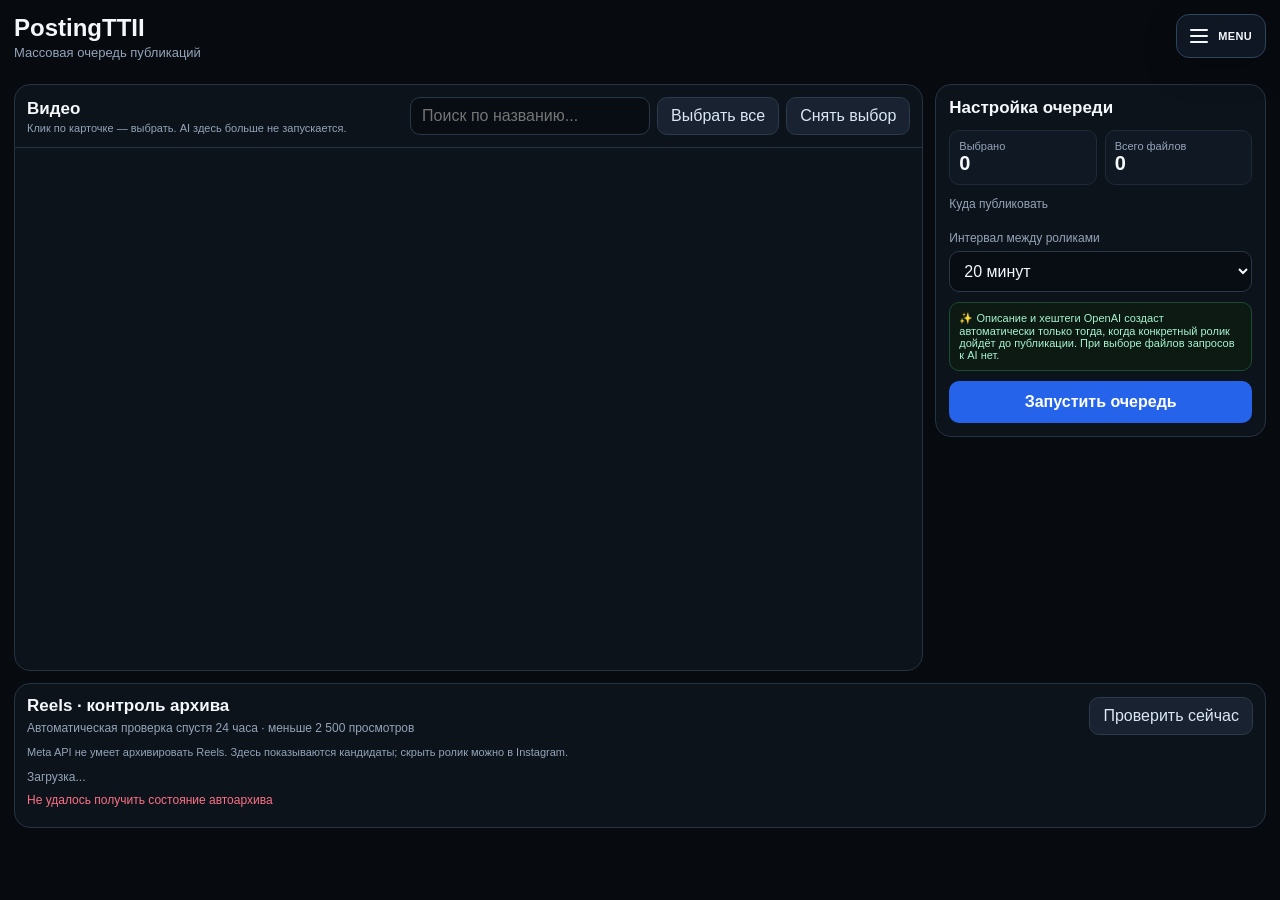
==== commit ed4b257d: "feat: load Reels archive review widget without changing dashboard layout" ====
--- a/static/index.html
+++ b/static/index.html
@@ -84,20 +84,6 @@
 .target-progress-head{display:flex;justify-content:space-between;gap:8px;font-size:10px}
 .bar{height:4px;background:#263343;border-radius:99px;margin-top:5px;overflow:hidden}.bar>div{height:100%;background:#dce6f4}
 .caption-preview{font-size:10px;color:#9aa9bc;margin-top:7px;line-height:1.35;max-height:42px;overflow:hidden}
-.account-job-grid{display:grid;grid-template-columns:repeat(5,minmax(0,1fr));gap:10px}
-.account-job-card{background:#0d1723;border:1px solid #28394d;border-radius:13px;padding:13px;min-width:0}
-.account-job-card.live{border-color:#3b82f6}
-.account-job-top{display:flex;align-items:center;justify-content:space-between;gap:6px;margin-bottom:13px}
-.account-job-name{font-size:13px;font-weight:750;overflow:hidden;text-overflow:ellipsis;white-space:nowrap}
-.account-job-count{font-size:10px;color:var(--muted);white-space:nowrap}
-.account-job-video{font-size:12px;min-height:34px;line-height:1.4;word-break:break-word;display:-webkit-box;-webkit-line-clamp:2;-webkit-box-orient:vertical;overflow:hidden}
-.account-job-status{font-size:11px;color:var(--muted);margin-top:10px;min-height:18px}
-.account-job-bar{height:6px;background:#253244;border-radius:20px;overflow:hidden;margin-top:7px}
-.account-job-bar>div{height:100%;background:#60a5fa;transition:width .3s}
-.account-job-bar>div.finished{background:#4ade80}
-.queue-footnote{font-size:11px;color:var(--muted);margin-top:12px}
-@media(max-width:1100px){.account-job-grid{grid-template-columns:repeat(3,minmax(0,1fr))}}
-@media(max-width:680px){.account-job-grid{grid-template-columns:repeat(2,minmax(0,1fr))}}
 .preview-modal{display:none;position:fixed;inset:0;background:#000b;z-index:99;align-items:center;justify-content:center;padding:20px}
 .preview-modal.open{display:flex}
 .preview-box{width:min(980px,96vw);background:#090e14;border:1px solid #304156;border-radius:16px;overflow:hidden}
@@ -116,22 +102,10 @@
       <h1>PostingTTII</h1>
       <div class="muted">Массовая очередь публикаций</div>
     </div>
-    <div style="display:flex;align-items:center;gap:12px;flex-wrap:wrap"><a href="/instagram-browser" class="btn primary">🌐 Instagram · браузер</a><a href="/instagram-stats" class="btn primary">📊 Статистика Instagram</a><a href="/instagram-covers" class="btn secondary">🖼 Обложки Instagram</a><a href="/telegram-studio" class="btn primary">◉ Telegram Studio</a><div class="muted" id="folder"></div></div>
+    <div class="muted" id="folder"></div>
   </div>
 
   <section class="accounts-strip" id="platforms"></section>
-  <section class="card" style="margin:16px 0;padding:18px">
-    <h2 style="font-size:18px">📁 Папки и фоны аккаунтов</h2>
-    <p class="muted">Привяжи отдельную папку и свой MP4-фон к Instagram-аккаунту. Стандартная схема публикаций не изменяется.</p>
-    <div style="display:flex;gap:8px;flex-wrap:wrap">
-      <input id="folderLabelInput" placeholder="Название папки" style="flex:1;min-width:160px;padding:10px">
-      <input id="folderPathInput" placeholder="C:\Videos\Account1" style="flex:2;min-width:240px;padding:10px">
-      <button class="secondary" onclick="pickNewFolder()">📂 Выбрать на ПК</button>
-      <button class="primary" onclick="registerVideoFolder()">Сохранить папку</button>
-    </div>
-    <p class="muted" id="folderStatus">Загружаю папки...</p>
-    <div id="accountFolderBindings" style="display:grid;grid-template-columns:repeat(auto-fit,minmax(270px,1fr));gap:12px"></div>
-  </section>
 
   <div class="workspace">
     <section class="card video-panel">
@@ -153,9 +127,6 @@
 
     <aside class="card sidebar">
       <h2>Настройка очереди</h2>
-      <div class="field"><label for="sourceFolder">Из какой папки публиковать видео</label>
-      <select id="sourceFolder" onchange="setSourceFolder(this.value)"><option value="default">Стандартная videos/inbox</option></select>
-      <div class="muted" id="sourceFolderHelp">Можно выбрать общую папку или папки, закреплённые за аккаунтами.</div></div>
       <div class="metric-row">
         <div class="metric"><span>Выбрано</span><b id="selectedCount">0</b></div>
         <div class="metric"><span>Всего файлов</span><b id="totalCount">0</b></div>
@@ -163,13 +134,21 @@
 
       <div class="muted" style="font-size:12px">Куда публиковать</div>
       <div class="target-list" id="batchTargets"></div>
-      <div class="note" id="assignmentPreview"></div>
-
-      <div class="field"><label for="intervalSeconds">Пауза между 1-м и 2-м роликом, от (сек)</label><input id="intervalSeconds" type="number" min="60" max="86400" value="60" style="width:100%;padding:10px;background:#080d13;color:white;border:1px solid #2a3747;border-radius:10px"></div>
-      <div class="field"><label for="intervalMaxSeconds">До (сек)</label><input id="intervalMaxSeconds" type="number" min="60" max="86400" value="160" style="width:100%;padding:10px;background:#080d13;color:white;border:1px solid #2a3747;border-radius:10px"></div>
-      <div class="field"><label>Пауза между волнами (мин)</label><div style="display:flex;gap:8px"><input id="waveMinMinutes" type="number" min="1" max="1440" value="22" style="width:50%;padding:10px;background:#080d13;color:white;border:1px solid #2a3747;border-radius:10px"><input id="waveMaxMinutes" type="number" min="1" max="1440" value="28" style="width:50%;padding:10px;background:#080d13;color:white;border:1px solid #2a3747;border-radius:10px"></div></div>
-      <label class="muted" style="display:flex;gap:8px;align-items:center;margin:10px 0"><input type="checkbox" id="shuffleVideos" checked> Перемешивать видео перед запуском</label>
-      <div class="ai-note">✨ Instagram: описания выбираются только из локального TXT с шаблонами. TikTok и YouTube работают как прежде.</div>
+
+      <div class="field">
+        <label for="intervalMinutes">Интервал между роликами</label>
+        <select id="intervalMinutes">
+          <option value="15">15 минут</option>
+          <option value="20" selected>20 минут</option>
+          <option value="30">30 минут</option>
+          <option value="45">45 минут</option>
+          <option value="60">1 час</option>
+          <option value="90">1.5 часа</option>
+          <option value="120">2 часа</option>
+        </select>
+      </div>
+
+      <div class="ai-note">✨ Описание и хештеги OpenAI создаст автоматически только тогда, когда конкретный ролик дойдёт до публикации. При выборе файлов запросов к AI нет.</div>
       <div class="note" id="cadenceNote"></div>
       <button class="primary start" id="startBatch" onclick="startBatch()">Запустить очередь</button>
     </aside>
@@ -209,388 +188,49 @@
 let selectedVideos=new Set();
 let currentJobId=localStorage.getItem('postingttii_batch_job')||'';
 let pollTimer=null;
-let lastArchivedCount=0;
-let terminalRefreshed=false;
-let activeInstagramMetaTab=1;
-let folderRegistry=null;
-let folderBackgrounds=[];
-let activeVideoFolder=localStorage.getItem('postingttii_source_folder')||'default';
-const pendingDisconnects=new Set();
 
 function esc(s){return String(s??'').replace(/[&<>"']/g,c=>({'&':'&amp;','<':'&lt;','>':'&gt;','"':'&quot;',"'":'&#39;'}[c]));}
 function connected(platform,slot){return (state.accounts[platform]||[]).find(a=>Number(a.slot)===slot);}
-function prettyTarget(target){const [p,n]=target.split(':');const a=connected(p,Number(n));return a?(a.label||a.id||p+' #'+n):p+' #'+n;}
+function prettyTarget(target){const [p,n]=target.split(':');return ({youtube:'YouTube',instagram:'Instagram',tiktok:'TikTok'}[p]||p)+' #'+n;}
 function fmtTime(seconds){seconds=Math.max(0,Math.floor(Number(seconds)||0));const h=Math.floor(seconds/3600),m=Math.floor((seconds%3600)/60),s=seconds%60;return h? h+'ч '+m+'м':m+':'+String(s).padStart(2,'0');}
 
 async function load(){
-  if(!folderRegistry)await loadFolderRegistry();
-  const r=await fetch('/api/status?folder_id='+encodeURIComponent(activeVideoFolder==='linked'?'default':activeVideoFolder));
+  const r=await fetch('/api/status');
   state=await r.json();
-  document.getElementById('folder').textContent=activeVideoFolder==='linked'?'Папки Instagram-аккаунтов':state.upload_dir;
-  document.getElementById('totalCount').textContent=activeVideoFolder==='linked'?'по аккаунтам':(state.videos||[]).length;
-  document.getElementById('videoCount').textContent=activeVideoFolder==='linked'?'(индивидуальные папки)':'('+((state.videos||[]).length)+')';
+  document.getElementById('folder').textContent=state.upload_dir;
+  document.getElementById('totalCount').textContent=(state.videos||[]).length;
+  document.getElementById('videoCount').textContent='('+((state.videos||[]).length)+')';
   const names=new Set((state.videos||[]).map(v=>v.name));
   selectedVideos=new Set([...selectedVideos].filter(x=>names.has(x)));
-  renderPlatforms();renderVideos();renderBatchTargets();syncIntervalMin();updateSelectedCount();renderFolderBindings();
-  if(!(await discoverActiveJob()) && currentJobId)await resumeJob(currentJobId);
-}
-
-function switchInstagramMetaTab(app){
-  activeInstagramMetaTab=app===2?2:1;
-  renderPlatforms();
+  renderPlatforms();renderVideos();renderBatchTargets();syncIntervalMin();updateSelectedCount();
+  if(currentJobId)resumeJob(currentJobId);
 }
 
 function renderPlatforms(){
-  const root=document.getElementById('platforms');
-  root.innerHTML='';
+  const root=document.getElementById('platforms');root.innerHTML='';
   for(const platform of ['youtube','instagram']){
-    const instagram=platform==='instagram';
-    const title=instagram?'Instagram':'YouTube';
-    const slots=instagram?[1,2,3,4,5,6,7,8]:[1,2];
-    const allAccounts=state.accounts[platform]||[];
-    const active=instagram?
-      allAccounts.filter(a=>Number(a.meta_app||(Number(a.slot)<=5?1:2))===activeInstagramMetaTab):
-      allAccounts;
-    const ready=instagram?
-      (activeInstagramMetaTab===2?state.configured.instagram_second_app:state.configured.instagram):
-      state.configured[platform];
-    const card=document.createElement('div');
-    card.className='card platform';
-    let html='<div class="platform-head"><h3>'+title+'</h3><span class="'+(ready?'good':'bad')+'" style="font-size:11px">'+(ready?'API готов':'Нет ключей')+'</span></div>';
-    if(instagram){
-      html+='<div style="display:flex;gap:7px;margin-bottom:10px">';
-      for(const app of [1,2]){
-        const activeTab=activeInstagramMetaTab===app;
-        const count=allAccounts.filter(a=>Number(a.meta_app||(Number(a.slot)<=5?1:2))===app).length;
-        html+='<button type="button" class="btn '+(activeTab?'primary':'secondary')+'" style="padding:8px 11px;font-size:12px;flex:1" onclick="switchInstagramMetaTab('+app+')">Meta '+app+' ('+count+')</button>';
-      }
-      html+='</div>';
-      if(activeInstagramMetaTab===2){
-        html+='<button class="btn primary" style="font-size:12px;padding:9px 12px;margin-bottom:10px" onclick="addMeta2Account()">+ Добавить Instagram через Dolphin</button>';
-        html+='<div class="note">Открой ссылку авторизации в выбранном профиле Dolphin. Номера аккаунтов вводить не нужно.</div>';
-        html+='<div id="dolphinOAuthPanel" style="display:none;margin-top:10px" class="note"><div>Ссылка для Dolphin (скопируй и открой в браузере):</div><input id="dolphinOAuthUrl" type="text" readonly style="width:100%;margin:6px 0;padding:7px;border-radius:6px"><button class="btn secondary" style="font-size:11px;padding:6px 10px" onclick="copyDolphinOAuthUrl()">Скопировать ссылку</button></div>';
-      }else if(slots.some(slot=>!connected('instagram',slot))){
-        html+='<button class="btn secondary" style="font-size:11px;padding:7px 9px;margin-bottom:9px" onclick="connectInstagramViaEdge(1)">+ Подключить Instagram · Meta 1 / Edge</button>';
-      }
-    }else if(slots.some(slot=>!connected(platform,slot))){
-      html+='<button class="btn secondary" style="font-size:11px;margin-bottom:9px;padding:7px 9px" onclick="connectYouTubeFirst()">+ Подключить YouTube</button>';
-    }
-    if(active.length)html+='<div class="account-row">';
-    for(const a of active){
-      const slot=Number(a.slot);
-      html+='<div class="account"><b>'+esc(a.label||a.id||'Instagram')+'</b>';
-      html+='<div class="label good">Подключён</div>';
-      if(instagram)html+='<button class="btn secondary" style="padding:5px 8px;font-size:10px" onclick="'+(Number(a.meta_app||(slot<=5?1:2))===2?'copyDolphinProfileUrl('+slot+')':'openEdge('+slot+',\'profile\')')+'">'+(Number(a.meta_app||(slot<=5?1:2))===2?'Ссылка для Dolphin':'Открыть Edge')+'</button> ';
-      html+='<button class="danger" style="padding:5px 8px;font-size:10px" data-disconnect="'+platform+':'+slot+'" onclick="disconnect(\''+platform+'\','+slot+')" '+(pendingDisconnects.has(platform+':'+slot)?'disabled':'')+'>Отключить</button>';
-      if(instagram)html+='<div style="margin-top:8px"><small>Обложка: <span id="cover-state-'+slot+'">проверка...</span></small><input type="file" accept="image/png,image/jpeg" style="width:100%;font-size:11px" onchange="saveCover('+slot+',this)"></div>';
+    const title=platform==='youtube'?'YouTube':'Instagram';
+    const card=document.createElement('div');card.className='card platform';
+    let html='<div class="platform-head"><h3>'+title+'</h3><span class="'+(state.configured[platform]?'good':'bad')+'" style="font-size:11px">'+(state.configured[platform]?'API готов':'Нет ключей')+'</span></div><div class="account-row">';
+    for(const slot of [1,2]){
+      const a=connected(platform,slot);
+      html+='<div class="account"><b>Аккаунт #'+slot+'</b>';
+      if(a) html+='<div class="label good">'+esc(a.label||'Подключён')+'</div><button class="danger" style="padding:5px 8px;font-size:10px" onclick="disconnect(\''+platform+'\','+slot+')">Отключить</button>';
+      else html+='<div class="label muted">Не подключён</div><a class="btn secondary" style="padding:5px 8px;font-size:10px" href="/connect/'+platform+'/'+slot+'">Подключить</a>';
       html+='</div>';
     }
-    if(active.length)html+='</div>';
-    else html+='<div class="label muted">В этой вкладке нет подключённых аккаунтов.</div>';
-    if(instagram&&!state.configured.instagram_public_url)html+='<div class="warn" style="font-size:10px;margin-top:6px">Нет PUBLIC_BASE_URL</div>';
-    card.innerHTML=html;
-    root.appendChild(card);
+    html+='</div>';
+    if(platform==='instagram'&&!state.configured.instagram_public_url)html+='<div class="warn" style="font-size:10px;margin-top:6px">Нет PUBLIC_BASE_URL</div>';
+    card.innerHTML=html;root.appendChild(card);
   }
-  refreshCoverStates();
-  const t=document.createElement('div');
-  t.className='card platform';
-  const ready=!!state.configured.autotok;
-  t.innerHTML='<div class="platform-head"><h3>TikTok</h3><span class="'+(ready?'good':'bad')+'" style="font-size:11px">'+(ready?'AutoTok готов':'AutoTok не найден')+'</span></div>';
-  const firstAvailable=[1,2].find(slot=>!connected('tiktok',slot));
-  if(firstAvailable){
-    const buttons=document.createElement('div');
-    buttons.style.marginBottom='9px';
-    for(const [mode,label] of [['import','+ Импорт TikTok'],['login','+ Войти TikTok']]){
-      const button=document.createElement('button');
-      button.className='secondary';
-      button.style.marginRight='6px';
-      button.textContent=label;
-      button.onclick=()=>connectTikTok(firstAvailable,mode);
-      buttons.append(button);
-    }
-    t.append(buttons);
-  }
-  const accounts=document.createElement('div');
-  accounts.className='account-row';
-  let count=0;
-  for(const slot of [1,2]){
-    const a=connected('tiktok',slot);
-    if(!a)continue;
-    count++;
-    const section=document.createElement('div');
-    section.className='account';
-    const heading=document.createElement('b');
-    heading.textContent=a.label||'TikTok #'+slot;
-    section.append(heading);
-    const label=document.createElement('div');
-    label.className='label good';
-    label.textContent=a.label||'Подключён';
-    section.append(label);
-    const button=document.createElement('button');
-    button.className='danger';
-    button.textContent='Отключить';
-    button.onclick=()=>disconnect('tiktok',slot);
-    section.append(button);
-    accounts.append(section);
-  }
-  if(count)t.append(accounts);
-  else {
-    const empty=document.createElement('div');
-    empty.className='label muted';
-    empty.textContent='Нет подключённых аккаунтов.';
-    t.append(empty);
-  }
-  const note=document.createElement('p');
-  note.className='note';
-  note.textContent='Импорт — подключить существующий AutoTok аккаунт. Войти — открыть новый вход AutoTok.';
-  t.append(note);
+  const t=document.createElement('div');t.className='card platform';
+  t.innerHTML='<div class="platform-head"><h3>TikTok</h3><span class="bad" style="font-size:11px">Отключён</span></div><div class="muted" style="font-size:12px">Не участвует в очереди, пока приложение проходит проверку.</div>';
   root.appendChild(t);
 }
-
-async function addMeta2Account(){
-  if(!state.configured.instagram_second_app){
-    alert('Настрой INSTAGRAM_CLIENT_ID_2, INSTAGRAM_CLIENT_SECRET_2 и INSTAGRAM_REDIRECT_URI_2 в .env.');
-    return;
-  }
-  try{
-    const response=await fetch('/api/instagram/meta2/connect',{method:'POST'});
-    const raw=await response.text();
-    let data={};
-    try{data=JSON.parse(raw);}catch(err){}
-    if(!response.ok||!data.ok){
-      const detail=typeof data.detail==='string'?data.detail:
-        Array.isArray(data.detail)?data.detail.map(x=>x.msg).join('; '):raw.slice(0,300);
-      throw new Error('HTTP '+response.status+': '+(detail||'Не удалось открыть Edge'));
-    }
-    if(typeof data.url!=='string'||!data.url.startsWith('http://127.0.0.1:8765/connect/instagram/')){
-      throw new Error('Сервер не вернул локальную ссылку Instagram OAuth');
-    }
-    const panel=document.getElementById('dolphinOAuthPanel');
-    const input=document.getElementById('dolphinOAuthUrl');
-    if(panel&&input){input.value=data.url;panel.style.display='block';}
-    try{
-      await navigator.clipboard.writeText(data.url);
-      alert('Ссылка скопирована. Открой профиль Dolphin, вставь ссылку в адресную строку и подтверди авторизацию Meta 2.');
-    }catch(err){
-      // The visible input remains selectable if clipboard permission is denied.
-      alert('Открой Dolphin и скопируй ссылку из поля в разделе Meta 2.');
-    }
-    startEdgeConnectionCheck(Number(data.slot));
-  }catch(err){
-    alert('Meta 2: '+err.message);
-  }
-}
-
-async function copyDolphinOAuthUrl(){
-  const input=document.getElementById('dolphinOAuthUrl');
-  if(!input||!input.value)return;
-  try{await navigator.clipboard.writeText(input.value);}
-  catch(err){input.select();document.execCommand('copy');}
-}
-
-async function copyDolphinProfileUrl(slot){
-  const account=connected('instagram',slot);
-  const name=account?.label||'';
-  const url='https://www.instagram.com/'+encodeURIComponent(name.replace(/^@/,''))+'/';
-  try{
-    await navigator.clipboard.writeText(url);
-    alert('Ссылка на Instagram скопирована. Открой её в Dolphin.');
-  }catch(err){
-    prompt('Открой эту ссылку в Dolphin:',url);
-  }
-}
-
-async function connectInstagramViaEdge(metaApp=1){
-  // All free Instagram slots can be connected to Meta 1, including 6–8.
-  const range=metaApp===1?[1,2,3,4,5,6,7,8]:[6,7,8];
-  const free=range.filter(slot=>!connected('instagram',slot));
-  if(!free.length){alert('Нет свободных Instagram-слотов.');return;}
-  if(metaApp===1&&!state.configured.instagram){alert('В .env не настроено первое приложение Meta.');return;}
-  if(metaApp===2&&!state.configured.instagram_second_app){alert('В .env не настроено второе приложение Meta.');return;}
-  const answer=prompt('Свободные Instagram-слоты для Meta '+metaApp+': '+free.join(', ')+'. Выбери номер:',String(free[0]));
-  if(answer===null)return;
-  const slot=Number(answer.trim());
-  if(!free.includes(slot)){alert('Выбери свободный слот: '+free.join(', '));return;}
-  if(await openEdge(slot,'connect',metaApp))startEdgeConnectionCheck(slot);
-}
-
-function connectYouTubeFirst(){
-  const slot=[1,2].find(n=>!connected('youtube',n));
-  if(slot)window.location.assign('/connect/youtube/'+slot);
-}
-
-let edgeConnectionTimer=null;
-let edgeConnectionTimeout=null;
-function startEdgeConnectionCheck(slot){
-  if(edgeConnectionTimer)clearInterval(edgeConnectionTimer);
-  if(edgeConnectionTimeout)clearTimeout(edgeConnectionTimeout);
-  const check=async()=>{
-    try{
-      const r=await fetch('/api/status',{cache:'no-store'});
-      if(!r.ok)return;
-      const fresh=await r.json();
-      state=fresh;
-      if(connected('instagram',slot)){
-        clearInterval(edgeConnectionTimer);
-        clearTimeout(edgeConnectionTimeout);
-        edgeConnectionTimer=null;
-        edgeConnectionTimeout=null;
-        renderPlatforms();
-        renderBatchTargets();
-      }
-    }catch(err){console.warn('Meta OAuth status:',err);}
-  };
-  edgeConnectionTimer=setInterval(check,4000);
-  edgeConnectionTimeout=setTimeout(()=>{
-    clearInterval(edgeConnectionTimer);
-    edgeConnectionTimer=null;
-    edgeConnectionTimeout=null;
-  },10*60*1000);
-}
-
-async function connectTikTok(slot,mode){
-  if(!state.configured.autotok){alert('Установи AutoTok: uv tool install autotok');return;}
-  const name=prompt(mode==='import'?'Имя уже подключённого AutoTok аккаунта':'Имя новой сессии AutoTok','account'+slot);
-  if(!name)return;
-  try{
-    const r=await fetch('/api/autotok/'+mode,{
-      method:'POST',headers:{'Content-Type':'application/json'},
-      body:JSON.stringify({slot,name:name.trim()})
-    });
-    const data=await r.json();
-    if(!r.ok)throw Error(typeof data.detail==='string'?data.detail:JSON.stringify(data.detail));
-    if(mode==='import'){await load();return;}
-    alert('AutoTok откроет браузер для входа. После авторизации дождись подтверждения в панели.');
-    const timer=setInterval(async()=>{
-      try{
-        const res=await fetch('/api/autotok/login/'+slot);
-        const status=await res.json();
-        if(status.status==='done'){
-          clearInterval(timer);await load();
-        }else if(status.status==='error'){
-          clearInterval(timer);alert('TikTok: '+status.error);
-        }
-      }catch(err){console.warn('Проверка входа AutoTok:',err);}
-    },3000);
-    setTimeout(()=>clearInterval(timer),10*60*1000);
-  }catch(err){alert('TikTok: '+err.message);}
-}
-
-async function refreshCoverStates(){
- try{const r=await fetch('/api/instagram/covers');const d=await r.json();
- for(const a of state.accounts.instagram||[]){const i=Number(a.slot);const el=document.getElementById('cover-state-'+i);
- if(el)el.textContent=d.covers?.[String(i)]?'✓ Сохранена':'Не выбрана';}}catch(e){}
-}
-async function saveCover(slot,input){
- if(!input.files?.length)return;
- const body=new FormData();body.append('file',input.files[0]);
- const el=document.getElementById('cover-state-'+slot);if(el)el.textContent='Загрузка...';
- try{const r=await fetch('/api/instagram/covers/'+slot,{method:'POST',body});
- if(!r.ok)throw Error(await r.text());if(el)el.textContent='✓ Сохранена';}
- catch(e){if(el)el.textContent='Ошибка';alert(e.message);}
-}
-
-function folderOptions(selected='default'){
-  return (folderRegistry?.folders||[]).map(f=>'<option value="'+esc(f.id)+'"'+(selected===f.id?' selected':'')+
-    (!f.available?' disabled':'')+'>'+esc(f.label||f.path)+(f.available?'':' (недоступна)')+'</option>').join('');
-}
-function bgOptions(selected=''){
-  return '<option value="">Общий шаблон / случайный фон</option>'+
-    folderBackgrounds.filter(f=>f.enabled).map(f=>
-      '<option value="'+esc(f.name)+'"'+(f.name===selected?' selected':'')+'>'+esc(f.name)+'</option>').join('');
-}
-async function loadFolderRegistry(){
-  const r=await fetch('/api/video-folders');
-  if(!r.ok)throw Error('Настройки папок: HTTP '+r.status);
-  folderRegistry=await r.json();
-  if(!folderBackgrounds.length){
-    try{const response=await fetch('/api/telegram-studio/status');
-      if(response.ok)folderBackgrounds=(await response.json()).backgrounds||[];
-    }catch(e){console.warn(e);}
-  }
-  if(activeVideoFolder!=='linked'&&!folderRegistry.folders.some(f=>f.id===activeVideoFolder&&f.available)){
-    activeVideoFolder='default';
-    localStorage.setItem('postingttii_source_folder','default');
-  }
-  const select=document.getElementById('sourceFolder');
-  select.innerHTML=folderOptions(activeVideoFolder)+
-    '<option value="linked"'+(activeVideoFolder==='linked'?' selected':'')+'>Папки аккаунтов (автоматически)</option>';
-  select.value=activeVideoFolder;
-  document.getElementById('sourceFolderHelp').textContent=activeVideoFolder==='linked'?
-    'Для каждого выбранного Instagram-аккаунта используем его привязанную папку. Выбор видео ручным способом не нужен.':
-    'Файлы из этой папки после успешной публикации перемещаются в posted. По умолчанию используется обычная videos/posted.';
-  renderFolderBindings();
-}
-function renderFolderBindings(){
-  const root=document.getElementById('accountFolderBindings');
-  if(!root||!folderRegistry)return;
-  const accounts=folderRegistry.accounts||[];
-  root.innerHTML=accounts.length?accounts.map(a=>{
-    const slot=Number(a.slot),bind=folderRegistry.bindings[String(slot)]||{},bg=bind.backgrounds||{};
-    return '<div style="padding:12px;border:1px solid #304361;border-radius:12px;background:#0c1828">'+
-      '<strong>@'+esc(a.label||a.id||'Instagram')+'</strong> <small class="muted">Meta '+Number(a.meta_app||1)+'</small>'+
-      '<div class="field"><label>Папка этого аккаунта</label><select data-folder-slot="'+slot+'">'+folderOptions(bind.folder_id||'default')+'</select></div>'+
-      '<div class="field"><label>Фон Telegram Studio</label><select data-bg-slot="'+slot+'" data-bg-studio="telegram">'+bgOptions(bg.telegram||'')+'</select></div>'+
-      '<div class="field"><label>Фон Instagram Studio</label><select data-bg-slot="'+slot+'" data-bg-studio="instagram">'+bgOptions(bg.instagram||'')+'</select></div>'+
-      '</div>';
-  }).join(''):'<div class="muted">Нет подключённых Instagram-аккаунтов.</div>';
-  document.getElementById('folderStatus').textContent='Папок добавлено: '+(folderRegistry.folders.length-1)+
-    '. Список доступных фонов берётся из Telegram Studio.';
-}
-async function setSourceFolder(folderId){
-  activeVideoFolder=folderId;
-  localStorage.setItem('postingttii_source_folder',folderId);
-  selectedVideos.clear();
-  await loadFolderRegistry();
-  await load();
-}
-async function pickNewFolder(){
-  try{
-    const response=await fetch('/api/video-folders/pick',{method:'POST'});
-    const d=await response.json();
-    if(!response.ok)throw Error(d.detail||'Диалог выбора недоступен');
-    if(!d.path)return;
-    document.getElementById('folderPathInput').value=d.path;
-    document.getElementById('folderLabelInput').value=
-      d.path.replace(/[\\/]+$/,'').split(/[\\/]/).pop()||'Видео';
-  }catch(e){document.getElementById('folderStatus').textContent=e.message+
-    ' — укажи путь к папке вручную.';}
-}
-async function registerVideoFolder(){
-  const label=document.getElementById('folderLabelInput').value.trim();
-  const path=document.getElementById('folderPathInput').value.trim();
-  if(!label||!path){alert('Укажи название папки и её путь.');return;}
-  try{
-    const response=await fetch('/api/video-folders',{method:'POST',
-      headers:{'Content-Type':'application/json'},body:JSON.stringify({label,path})});
-    const d=await response.json();if(!response.ok)throw Error(d.detail||'Ошибка сохранения');
-    await loadFolderRegistry();
-    document.getElementById('folderStatus').textContent='✓ Папка добавлена — теперь выбери её для публикации или привяжи к аккаунту.';
-  }catch(e){alert('Папка: '+e.message);}
-}
-async function saveFolderSetting(slot,body,kind){
-  const route='/api/video-folders/account/'+slot+(kind==='background'?'/background':'');
-  try{
-    const response=await fetch(route,{method:'PUT',headers:{'Content-Type':'application/json'},
-      body:JSON.stringify(body)});
-    const d=await response.json();if(!response.ok)throw Error(d.detail||'Сохранение не удалось');
-    await loadFolderRegistry();
-  }catch(e){alert('Настройки аккаунта: '+e.message);await loadFolderRegistry();}
-}
-document.addEventListener('change',event=>{
-  const e=event.target;
-  if(e.dataset.folderSlot)saveFolderSetting(Number(e.dataset.folderSlot),{folder_id:e.value},'folder');
-  if(e.dataset.bgSlot)saveFolderSetting(Number(e.dataset.bgSlot),
-    {studio:e.dataset.bgStudio,background_name:e.value},'background');
-});
 
 function renderVideos(){
   const root=document.getElementById('videos');
   if(!state)return;
-  if(activeVideoFolder==='linked'){
-    root.innerHTML='<div class="empty">Выбран режим папок аккаунтов. Каждый Instagram-аккаунт получит ролики из собственной папки — выбирать файлы здесь не требуется.</div>';
-    return;
-  }
   const q=(document.getElementById('videoSearch').value||'').trim().toLowerCase();
   const videos=(state.videos||[]).filter(v=>!q||v.name.toLowerCase().includes(q));
   if(!videos.length){root.innerHTML='<div class="empty">Ничего не найдено.</div>';return;}
@@ -612,93 +252,41 @@
 }
 function selectAllVideos(){for(const v of state.videos||[])selectedVideos.add(v.name);updateSelectedCount();renderVideos();}
 function clearVideos(){selectedVideos.clear();updateSelectedCount();renderVideos();}
-function updateSelectedCount(){
-  document.getElementById('selectedCount').textContent=selectedVideos.size;
-  updateAssignmentPreview();
-}
-
-function updateAssignmentPreview(){
-  const el=document.getElementById('assignmentPreview');
-  if(activeVideoFolder==='linked'){
-    if(el)el.textContent='Источник: индивидуальная папка каждого выбранного Instagram-аккаунта. Сними галочки YouTube/TikTok в этом режиме.';
-    return;
-  }
-  if(!el)return;
-  const accounts=[...document.querySelectorAll('.batch-target:checked')].map(x=>x.value);
-  const count=selectedVideos.size;
-  if(!accounts.length){el.textContent='Выбери аккаунты для публикации.';return;}
-  const missing=Math.max(0,accounts.length-count);
-  el.textContent=missing?
-    'Внимание: '+count+' видео на '+accounts.length+' аккаунтов. '+missing+' аккаунт(а) останутся без публикации. Выбери дополнительные ролики или отключи лишние аккаунты.':
-    'Выбрано '+count+' уникальных видео на '+accounts.length+' аккаунтов. Каждый файл получит только один аккаунт; YouTube и TikTok получат разные ролики.';
-}
+function updateSelectedCount(){document.getElementById('selectedCount').textContent=selectedVideos.size;}
 
 function renderBatchTargets(){
   const root=document.getElementById('batchTargets');let html='';
-  for(const platform of ['youtube','instagram','tiktok']){
+  for(const platform of ['youtube','instagram']){
     for(const a of (state.accounts[platform]||[])){
       const target=platform+':'+a.slot,cooldown=Number((state.cooldowns||{})[target]||0);
-      html+='<label class="target"><input type="checkbox" class="batch-target" value="'+esc(target)+'" '+(activeVideoFolder==='linked'&&platform!=='instagram'?'':'checked')+'><span><b>'+prettyTarget(target)+'</b><br><small>'+esc(a.label||'')+'</small>'+(cooldown>0?'<br><span class="warn" style="font-size:10px">пауза '+fmtTime(cooldown)+'</span>':'')+'</span></label>';
+      html+='<label class="target"><input type="checkbox" class="batch-target" value="'+esc(target)+'" checked><span><b>'+prettyTarget(target)+'</b><br><small>'+esc(a.label||'')+'</small>'+(cooldown>0?'<br><span class="warn" style="font-size:10px">пауза '+fmtTime(cooldown)+'</span>':'')+'</span></label>';
     }
   }
   root.innerHTML=html||'<div class="muted">Нет подключённых аккаунтов.</div>';
-  root.querySelectorAll('.batch-target').forEach(input=>input.addEventListener('change',updateAssignmentPreview));
-  updateAssignmentPreview();
 }
 
 function syncIntervalMin(){
-  const shortMin=document.getElementById('intervalSeconds').value;
-  const shortMax=document.getElementById('intervalMaxSeconds').value;
-  const longMin=document.getElementById('waveMinMinutes').value;
-  const longMax=document.getElementById('waveMaxMinutes').value;
-  document.getElementById('cadenceNote').textContent='Все выбранные аккаунты запускают публикации параллельно. Внутри одного аккаунта ролики идут последовательно: два разных ролика с паузой '+shortMin+'–'+shortMax+' секунд, затем между волнами пауза '+longMin+'–'+longMax+' минут. Скорость может зависеть от Meta API и Cloudflare.';
-}
-
-for(const id of ['intervalSeconds','intervalMaxSeconds','waveMinMinutes','waveMaxMinutes']){
-  document.getElementById(id)?.addEventListener('input',syncIntervalMin);
-}
-
-async function discoverActiveJob(){
-  try{
-    const r=await fetch('/api/batch/active',{cache:'no-store'});
-    if(!r.ok)return false;
-    const info=await r.json();
-    if(!info.job_id)return false;
-    currentJobId=info.job_id;
-    localStorage.setItem('postingttii_batch_job',currentJobId);
-    document.getElementById('queuePanel').classList.remove('hidden');
-    await resumeJob(currentJobId);
-    return true;
-  }catch(err){console.warn('Не удалось восстановить очередь:',err);return false;}
+  const select=document.getElementById('intervalMinutes'),min=Math.max(1,Number(state.post_cooldown_minutes||15));
+  for(const o of [...select.options])o.disabled=Number(o.value)<min;
+  if(Number(select.value)<min){const first=[...select.options].find(o=>!o.disabled);if(first)select.value=first.value;}
+  document.getElementById('cadenceNote').textContent='Минимальная пауза проекта: '+min+' мин. Очередь сама ждёт паузу аккаунта.';
 }
 
 async function startBatch(){
-  if(!selectedVideos.size&&activeVideoFolder!=='linked'){alert('Выбери хотя бы одно видео.');return;}
+  if(!selectedVideos.size){alert('Выбери хотя бы одно видео.');return;}
   const targets=[...document.querySelectorAll('.batch-target:checked')].map(x=>x.value);
   if(!targets.length){alert('Выбери хотя бы один аккаунт.');return;}
   const btn=document.getElementById('startBatch');btn.disabled=true;btn.textContent='Создаю очередь...';
   try{
     const r=await fetch('/api/batch/start',{method:'POST',headers:{'Content-Type':'application/json'},body:JSON.stringify({
-      filenames:activeVideoFolder==='linked'?[]:[...selectedVideos],
-      source_folder:activeVideoFolder,
+      filenames:[...selectedVideos],
       targets,
-      interval_seconds:Number(document.getElementById('intervalSeconds').value),
-      interval_max_seconds:Number(document.getElementById('intervalMaxSeconds').value),
-      wave_min_minutes:Number(document.getElementById('waveMinMinutes').value),
-      wave_max_minutes:Number(document.getElementById('waveMaxMinutes').value),
-      shuffle_videos:document.getElementById('shuffleVideos').checked,
+      interval_minutes:Number(document.getElementById('intervalMinutes').value),
       hint:'',
       captions:{}
     })});
     const data=await r.json();
-    if(r.status===409 && await discoverActiveJob()){
-      document.getElementById('queuePanel').scrollIntoView({behavior:'smooth',block:'start'});
-      return;
-    }
     if(!r.ok)throw new Error(typeof data.detail==='string'?data.detail:JSON.stringify(data.detail));
-    if(data.excluded_duplicates){
-      alert('Одинаковые по содержимому видео исключены из очереди: '+data.excluded_duplicates);
-    }
     currentJobId=data.job_id;localStorage.setItem('postingttii_batch_job',currentJobId);
     document.getElementById('queuePanel').classList.remove('hidden');
     await resumeJob(currentJobId);
@@ -709,28 +297,16 @@
 
 async function resumeJob(jobId){
   if(pollTimer)clearInterval(pollTimer);
-  terminalRefreshed=false;
   document.getElementById('queuePanel').classList.remove('hidden');
   const tick=async()=>{
     try{
       const r=await fetch('/api/batch/'+jobId);
-      if(r.status===404){localStorage.removeItem('postingttii_batch_job');currentJobId='';if(pollTimer)clearInterval(pollTimer);pollTimer=null;return false;}
+      if(r.status===404){localStorage.removeItem('postingttii_batch_job');currentJobId='';if(pollTimer)clearInterval(pollTimer);return;}
       const job=await r.json();renderJob(job);
-      const archived=Number(job.archived_count||0);
-      if(archived!==lastArchivedCount){
-        lastArchivedCount=archived;
-        await refreshAfterJob();
-      }
-      if(['done','cancelled','error'].includes(job.status)){
-        if(!terminalRefreshed){terminalRefreshed=true;await refreshAfterJob();}
-        if(!(job.cleanup_pending||[]).length || (job.cleanup_errors||[]).length){
-          if(pollTimer)clearInterval(pollTimer);pollTimer=null;return false;
-        }
-      }
-    }catch(e){console.warn('Ошибка обновления очереди:',e);}
-    return true;
+      if(['done','cancelled','error'].includes(job.status)){if(pollTimer)clearInterval(pollTimer);pollTimer=null;await refreshAfterJob();}
+    }catch(e){}
   };
-  if(await tick())pollTimer=setInterval(tick,2000);
+  await tick();pollTimer=setInterval(tick,2000);
 }
 
 function targetPercent(status){return {queued:0,waiting:12,publishing:62,done:100,already:100,cooldown:12,blocked:100,error:100}[status]??0;}
@@ -748,128 +324,39 @@
 function renderJob(job){
   document.getElementById('statTotal').textContent=job.total_videos||0;
   document.getElementById('statDone').textContent=job.completed_videos||0;
-  document.getElementById('statInterval').textContent=job.wait_kind==='between_waves'?(job.wave_min_minutes||22)+'–'+(job.wave_max_minutes||28)+' мин':(job.interval_seconds||60)+'–'+(job.interval_max_seconds||160)+' сек';
+  document.getElementById('statInterval').textContent=(job.interval_minutes||0)+' мин';
   let next='—';
   if(job.next_video_at)next=fmtTime(Math.max(0,job.next_video_at-Math.floor(Date.now()/1000)));
   else if(job.status==='waiting_account')next='пауза аккаунта';
   else if(job.status==='running')next='сейчас';
   document.getElementById('statNext').textContent=next;
-  const labels={queued:'Очередь создана',running:'Публикую',waiting:'Ожидание между публикациями',waiting_account:'Жду паузу аккаунта',done:'Очередь завершена',cancelled:'Очередь остановлена',error:'Ошибка очереди'};
-  const subtitle=job.status==='waiting'
-    ?(job.wait_kind==='between_waves'?'Длинная пауза между парами':'Короткая пауза перед вторым роликом')
-    :(labels[job.status]||job.status);
-  document.getElementById('queueSubtitle').textContent=job.cancel_requested
-    ?'Останавливаю очередь: новые публикации не начнутся, жду текущий запрос'
-    :(
-      job.status==='done' && (job.cleanup_pending||[]).length
-        ?subtitle+' · Переношу опубликованные файлы из inbox'
-        :subtitle
-    );
-  const stopBtn=document.getElementById('cancelBatch');
-  stopBtn.disabled=Boolean(job.cancel_requested)||['done','cancelled','error'].includes(job.status);
-  stopBtn.textContent=job.cancel_requested?'Останавливаю...':'Остановить очередь';
-  document.getElementById('statDone').title='Перенесено из inbox: '+(job.archived_count||0);
+  const labels={queued:'Очередь создана',running:'Публикую',waiting:'Жду следующий ролик',waiting_account:'Жду паузу аккаунта',done:'Очередь завершена',cancelled:'Очередь остановлена',error:'Ошибка очереди'};
+  document.getElementById('queueSubtitle').textContent=labels[job.status]||job.status;
+  document.getElementById('cancelBatch').disabled=['done','cancelled','error'].includes(job.status);
   const root=document.getElementById('jobList');
-  const items=job.items||[];
-  const accounts=(job.targets||[]).filter(t=>['instagram:','tiktok:','youtube:'].some(prefix=>t.startsWith(prefix)));
-  root.innerHTML='<div class="account-job-grid">'+accounts.map(target=>{
-    const assigned=items.filter(item=>item.targets?.[target]);
-    const completed=assigned.filter(item=>['done','already','error'].includes(item.targets?.[target]?.status)).length;
-    const active=assigned.find(item=>!['done','already','error'].includes(item.targets?.[target]?.status));
-    const t=active?.targets?.[target]||{};
-    const finished=assigned.length>0&&completed===assigned.length;
-    const percent=assigned.length?Math.round(completed/assigned.length*100):0;
-    const failed=assigned.find(item=>item.targets?.[target]?.status==='error');
-    const failureText=failed?.targets?.[target]?.message||'';
-    const status=failed?'Ошибка: '+failureText:
-      (finished?'Готово':active?(t.status==='queued'?'В очереди':targetText(t)):'Нет назначенных видео — выбери больше роликов');
-    return '<div class="account-job-card '+(t.status==='publishing'?'live':'')+'"><div class="account-job-top"><span class="account-job-name">'+esc(prettyTarget(target))+'</span><span class="account-job-count">'+completed+' / '+assigned.length+'</span></div><div class="account-job-video">'+(active?esc(active.filename):'Все видео обработаны')+'</div><div class="account-job-status">'+esc(status)+'</div><div class="account-job-bar"><div class="'+(finished?'finished':'')+'" style="width:'+percent+'%"></div></div></div>';
-  }).join('')+'</div><div class="queue-footnote">Аккаунты и текущие ролики. Подробный список файлов скрыт для компактности.</div>';
-}
-async function cancelBatch(){
-  const button=document.getElementById('cancelBatch');
-  button.disabled=true;
-  button.textContent='Отправляю остановку...';
-  try{
-    let id=currentJobId;
-    const active=await fetch('/api/batch/active',{cache:'no-store'});
-    if(active.ok){
-      const info=await active.json();
-      if(info.job_id)id=info.job_id;
+  root.innerHTML=(job.items||[]).map((item,index)=>{
+    const active=['caption','publishing'].includes(item.status);
+    let targets='';
+    for(const [target,t] of Object.entries(item.targets||{})){
+      targets+='<div class="target-progress"><div class="target-progress-head"><b>'+prettyTarget(target)+'</b><span>'+esc(targetText(t))+'</span></div><div class="bar"><div style="width:'+targetPercent(t.status)+'%"></div></div></div>';
     }
-    if(!id)throw Error('Активная очередь не найдена');
-    currentJobId=id;
-    localStorage.setItem('postingttii_batch_job',id);
-    const response=await fetch('/api/batch/'+encodeURIComponent(id)+'/cancel',{method:'POST'});
-    const data=await response.json();
-    if(!response.ok)throw Error(data.detail||'Ошибка сервера');
-    button.textContent='Останавливаю...';
-    await resumeJob(id);
-  }catch(error){
-    button.disabled=false;
-    button.textContent='Остановить очередь';
-    alert('Ошибка остановки очереди: '+error.message);
-  }
-}
-async function refreshAfterJob(){const r=await fetch('/api/status?folder_id='+encodeURIComponent(activeVideoFolder==='linked'?'default':activeVideoFolder));state=await r.json();renderVideos();renderBatchTargets();}
-async function openEdge(slot,mode,metaApp=1){
-  try{
-    const r=await fetch('/api/instagram/edge/'+slot+'?mode='+encodeURIComponent(mode)+'&meta_app='+encodeURIComponent(metaApp),{method:'POST'});
-    const body=await r.text();
-    let d={};
-    try{d=JSON.parse(body);}catch(err){}
-    if(!r.ok){
-      const detail=typeof d.detail==='string'?d.detail:
-        Array.isArray(d.detail)?d.detail.map(x=>x.msg||JSON.stringify(x)).join('; '):
-        body.slice(0,250)||'Неизвестная ошибка';
-      throw new Error('HTTP '+r.status+': '+detail);
-    }
-    if(!d.ok)throw new Error('Edge не подтвердил запуск');
-    return true;
-  }catch(err){
-    alert('Microsoft Edge: '+err.message);
-    return false;
-  }
-}
-
-async function disconnect(platform,slot){
-  const key=platform+':'+slot;
-  if(pendingDisconnects.has(key))return;
-  pendingDisconnects.add(key);
-  const button=Array.from(document.querySelectorAll('[data-disconnect]'))
-    .find(node=>node.dataset.disconnect===key);
-  if(button){button.disabled=true;button.textContent='Отключаю...';}
-  try{
-    const response=await fetch('/api/account/'+platform+'/'+slot,{method:'DELETE'});
-    if(!response.ok){
-      const info=await response.json().catch(()=>({}));
-      throw new Error(info.detail||'HTTP '+response.status);
-    }
-    // Remove stale account immediately; the server will not keep receiving
-    // DELETE retries while an expensive video-list refresh is in progress.
-    if(state?.accounts && Array.isArray(state.accounts[platform])){
-      state.accounts[platform]=state.accounts[platform]
-        .filter(account=>Number(account.slot)!==Number(slot));
-      renderPlatforms();
-      renderBatchTargets();
-    }
-    await load();
-  }catch(error){
-    alert('Не удалось отключить аккаунт: '+error.message);
-  }finally{
-    pendingDisconnects.delete(key);
-    if(button && button.isConnected){button.disabled=false;button.textContent='Отключить';}
-  }
-}
+    const itemLabel={queued:'В очереди',caption:'AI описание',publishing:'Публикация',done:'Готово',partial:'Частично',error:'Ошибка'}[item.status]||item.status;
+    return '<div class="job '+(active?'active':'')+'"><div class="job-title"><b>'+(index+1)+'. '+esc(item.filename)+'</b><span class="'+(item.status==='done'?'good':item.status==='error'?'bad':'muted')+'">'+esc(itemLabel)+'</span></div><div class="targets">'+targets+'</div>'+(item.caption?'<div class="caption-preview">'+esc(item.caption)+'</div>':'')+(item.error?'<div class="bad" style="font-size:10px;margin-top:5px">'+esc(item.error)+'</div>':'')+'</div>';
+  }).join('');
+}
+async function cancelBatch(){if(currentJobId)await fetch('/api/batch/'+currentJobId+'/cancel',{method:'POST'});}
+async function refreshAfterJob(){const r=await fetch('/api/status');state=await r.json();renderVideos();renderBatchTargets();}
+async function disconnect(platform,slot){await fetch('/api/account/'+platform+'/'+slot,{method:'DELETE'});await load();}
 
 function openPreview(encoded){
   const name=decodeURIComponent(encoded),modal=document.getElementById('previewModal'),player=document.getElementById('previewPlayer');
-  document.getElementById('previewTitle').textContent=name;player.src='/api/video-preview/'+encoded+'?folder_id='+encodeURIComponent(activeVideoFolder);modal.classList.add('open');player.load();
+  document.getElementById('previewTitle').textContent=name;player.src='/api/video-preview/'+encoded;modal.classList.add('open');player.load();
 }
 function closePreview(){const modal=document.getElementById('previewModal'),player=document.getElementById('previewPlayer');player.pause();player.removeAttribute('src');player.load();modal.classList.remove('open');}
 function previewBackdrop(e){if(e.target.id==='previewModal')closePreview();}
 document.addEventListener('keydown',e=>{if(e.key==='Escape')closePreview();});
 load();
 </script>
+<script src="/static/reels-archive.js" defer></script>
 </body>
 </html>
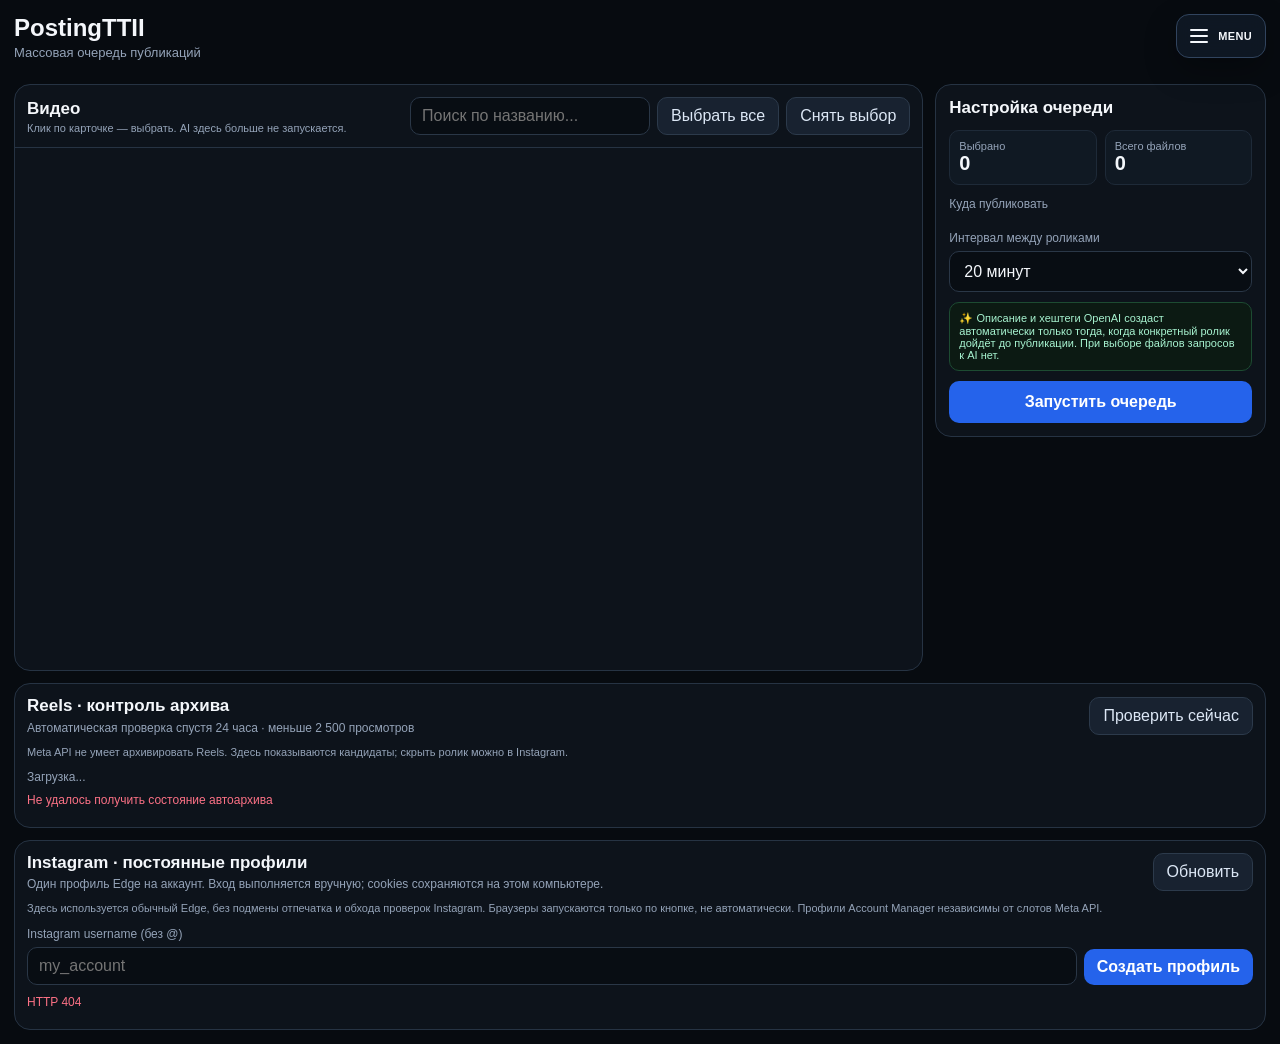
==== commit 9f899061: "feat: expose manual Instagram sessions panel" ====
--- a/static/index.html
+++ b/static/index.html
@@ -358,5 +358,6 @@
 load();
 </script>
 <script src="/static/reels-archive.js" defer></script>
+<script src="/static/instagram-sessions.js" defer></script>
 </body>
 </html>
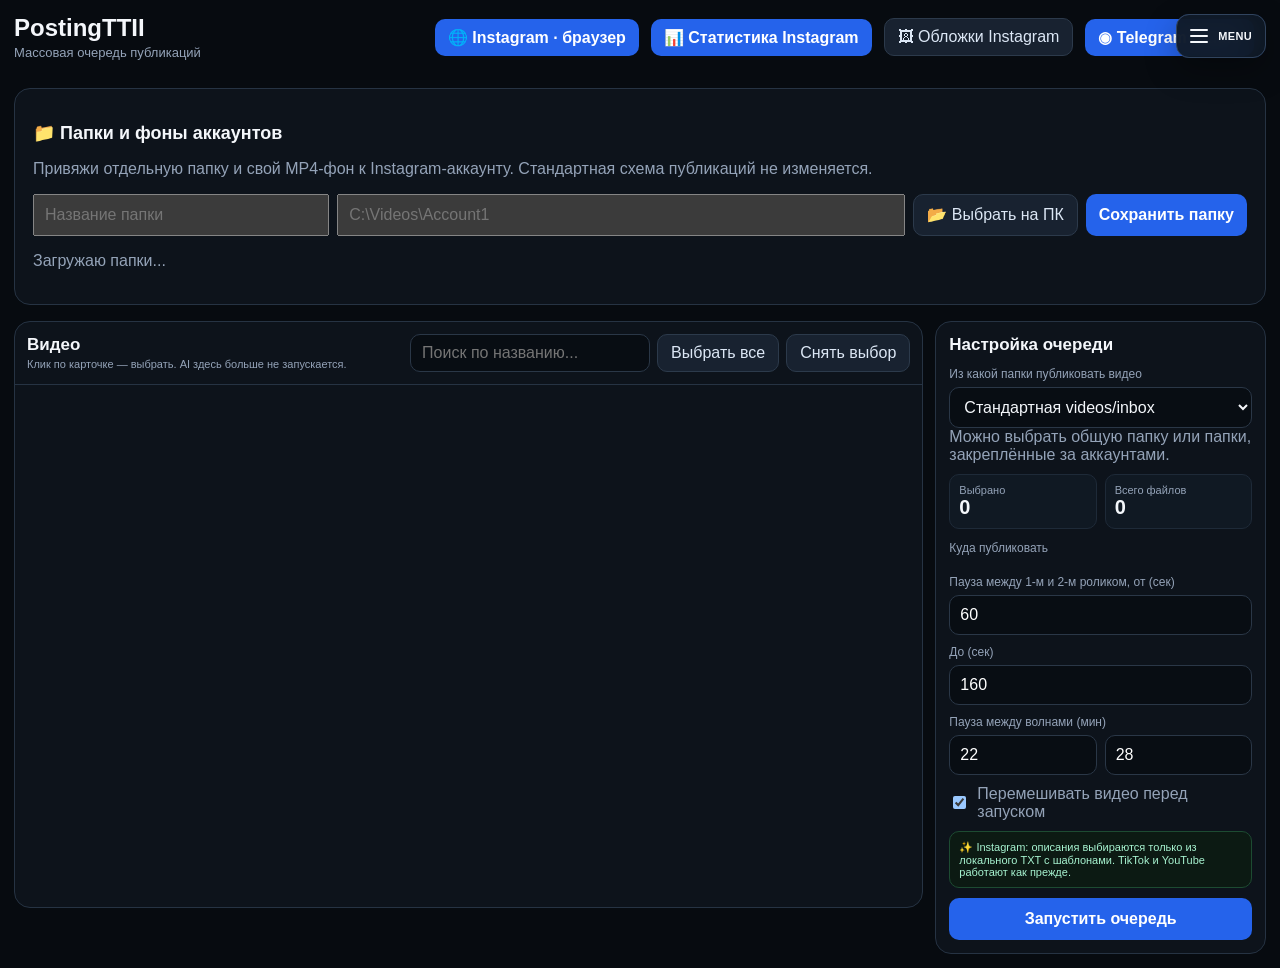
==== commit d4512f5d: "Improve TikTok account setup UI: independent slots, login verification and reconnect" ====
--- a/static/index.html
+++ b/static/index.html
@@ -84,6 +84,20 @@
 .target-progress-head{display:flex;justify-content:space-between;gap:8px;font-size:10px}
 .bar{height:4px;background:#263343;border-radius:99px;margin-top:5px;overflow:hidden}.bar>div{height:100%;background:#dce6f4}
 .caption-preview{font-size:10px;color:#9aa9bc;margin-top:7px;line-height:1.35;max-height:42px;overflow:hidden}
+.account-job-grid{display:grid;grid-template-columns:repeat(5,minmax(0,1fr));gap:10px}
+.account-job-card{background:#0d1723;border:1px solid #28394d;border-radius:13px;padding:13px;min-width:0}
+.account-job-card.live{border-color:#3b82f6}
+.account-job-top{display:flex;align-items:center;justify-content:space-between;gap:6px;margin-bottom:13px}
+.account-job-name{font-size:13px;font-weight:750;overflow:hidden;text-overflow:ellipsis;white-space:nowrap}
+.account-job-count{font-size:10px;color:var(--muted);white-space:nowrap}
+.account-job-video{font-size:12px;min-height:34px;line-height:1.4;word-break:break-word;display:-webkit-box;-webkit-line-clamp:2;-webkit-box-orient:vertical;overflow:hidden}
+.account-job-status{font-size:11px;color:var(--muted);margin-top:10px;min-height:18px}
+.account-job-bar{height:6px;background:#253244;border-radius:20px;overflow:hidden;margin-top:7px}
+.account-job-bar>div{height:100%;background:#60a5fa;transition:width .3s}
+.account-job-bar>div.finished{background:#4ade80}
+.queue-footnote{font-size:11px;color:var(--muted);margin-top:12px}
+@media(max-width:1100px){.account-job-grid{grid-template-columns:repeat(3,minmax(0,1fr))}}
+@media(max-width:680px){.account-job-grid{grid-template-columns:repeat(2,minmax(0,1fr))}}
 .preview-modal{display:none;position:fixed;inset:0;background:#000b;z-index:99;align-items:center;justify-content:center;padding:20px}
 .preview-modal.open{display:flex}
 .preview-box{width:min(980px,96vw);background:#090e14;border:1px solid #304156;border-radius:16px;overflow:hidden}
@@ -102,10 +116,22 @@
       <h1>PostingTTII</h1>
       <div class="muted">Массовая очередь публикаций</div>
     </div>
-    <div class="muted" id="folder"></div>
+    <div style="display:flex;align-items:center;gap:12px;flex-wrap:wrap"><a href="/instagram-browser" class="btn primary">🌐 Instagram · браузер</a><a href="/instagram-stats" class="btn primary">📊 Статистика Instagram</a><a href="/instagram-covers" class="btn secondary">🖼 Обложки Instagram</a><a href="/telegram-studio" class="btn primary">◉ Telegram Studio</a><div class="muted" id="folder"></div></div>
   </div>
 
   <section class="accounts-strip" id="platforms"></section>
+  <section class="card" style="margin:16px 0;padding:18px">
+    <h2 style="font-size:18px">📁 Папки и фоны аккаунтов</h2>
+    <p class="muted">Привяжи отдельную папку и свой MP4-фон к Instagram-аккаунту. Стандартная схема публикаций не изменяется.</p>
+    <div style="display:flex;gap:8px;flex-wrap:wrap">
+      <input id="folderLabelInput" placeholder="Название папки" style="flex:1;min-width:160px;padding:10px">
+      <input id="folderPathInput" placeholder="C:\Videos\Account1" style="flex:2;min-width:240px;padding:10px">
+      <button class="secondary" onclick="pickNewFolder()">📂 Выбрать на ПК</button>
+      <button class="primary" onclick="registerVideoFolder()">Сохранить папку</button>
+    </div>
+    <p class="muted" id="folderStatus">Загружаю папки...</p>
+    <div id="accountFolderBindings" style="display:grid;grid-template-columns:repeat(auto-fit,minmax(270px,1fr));gap:12px"></div>
+  </section>
 
   <div class="workspace">
     <section class="card video-panel">
@@ -127,6 +153,9 @@
 
     <aside class="card sidebar">
       <h2>Настройка очереди</h2>
+      <div class="field"><label for="sourceFolder">Из какой папки публиковать видео</label>
+      <select id="sourceFolder" onchange="setSourceFolder(this.value)"><option value="default">Стандартная videos/inbox</option></select>
+      <div class="muted" id="sourceFolderHelp">Можно выбрать общую папку или папки, закреплённые за аккаунтами.</div></div>
       <div class="metric-row">
         <div class="metric"><span>Выбрано</span><b id="selectedCount">0</b></div>
         <div class="metric"><span>Всего файлов</span><b id="totalCount">0</b></div>
@@ -134,21 +163,13 @@
 
       <div class="muted" style="font-size:12px">Куда публиковать</div>
       <div class="target-list" id="batchTargets"></div>
-
-      <div class="field">
-        <label for="intervalMinutes">Интервал между роликами</label>
-        <select id="intervalMinutes">
-          <option value="15">15 минут</option>
-          <option value="20" selected>20 минут</option>
-          <option value="30">30 минут</option>
-          <option value="45">45 минут</option>
-          <option value="60">1 час</option>
-          <option value="90">1.5 часа</option>
-          <option value="120">2 часа</option>
-        </select>
-      </div>
-
-      <div class="ai-note">✨ Описание и хештеги OpenAI создаст автоматически только тогда, когда конкретный ролик дойдёт до публикации. При выборе файлов запросов к AI нет.</div>
+      <div class="note" id="assignmentPreview"></div>
+
+      <div class="field"><label for="intervalSeconds">Пауза между 1-м и 2-м роликом, от (сек)</label><input id="intervalSeconds" type="number" min="60" max="86400" value="60" style="width:100%;padding:10px;background:#080d13;color:white;border:1px solid #2a3747;border-radius:10px"></div>
+      <div class="field"><label for="intervalMaxSeconds">До (сек)</label><input id="intervalMaxSeconds" type="number" min="60" max="86400" value="160" style="width:100%;padding:10px;background:#080d13;color:white;border:1px solid #2a3747;border-radius:10px"></div>
+      <div class="field"><label>Пауза между волнами (мин)</label><div style="display:flex;gap:8px"><input id="waveMinMinutes" type="number" min="1" max="1440" value="22" style="width:50%;padding:10px;background:#080d13;color:white;border:1px solid #2a3747;border-radius:10px"><input id="waveMaxMinutes" type="number" min="1" max="1440" value="28" style="width:50%;padding:10px;background:#080d13;color:white;border:1px solid #2a3747;border-radius:10px"></div></div>
+      <label class="muted" style="display:flex;gap:8px;align-items:center;margin:10px 0"><input type="checkbox" id="shuffleVideos" checked> Перемешивать видео перед запуском</label>
+      <div class="ai-note">✨ Instagram: описания выбираются только из локального TXT с шаблонами. TikTok и YouTube работают как прежде.</div>
       <div class="note" id="cadenceNote"></div>
       <button class="primary start" id="startBatch" onclick="startBatch()">Запустить очередь</button>
     </aside>
@@ -188,49 +209,421 @@
 let selectedVideos=new Set();
 let currentJobId=localStorage.getItem('postingttii_batch_job')||'';
 let pollTimer=null;
+let lastArchivedCount=0;
+let terminalRefreshed=false;
+let activeInstagramMetaTab=1;
+let folderRegistry=null;
+let folderBackgrounds=[];
+let activeVideoFolder=localStorage.getItem('postingttii_source_folder')||'default';
+const pendingDisconnects=new Set();
 
 function esc(s){return String(s??'').replace(/[&<>"']/g,c=>({'&':'&amp;','<':'&lt;','>':'&gt;','"':'&quot;',"'":'&#39;'}[c]));}
 function connected(platform,slot){return (state.accounts[platform]||[]).find(a=>Number(a.slot)===slot);}
-function prettyTarget(target){const [p,n]=target.split(':');return ({youtube:'YouTube',instagram:'Instagram',tiktok:'TikTok'}[p]||p)+' #'+n;}
+function prettyTarget(target){const [p,n]=target.split(':');const a=connected(p,Number(n));return a?(a.label||a.id||p+' #'+n):p+' #'+n;}
 function fmtTime(seconds){seconds=Math.max(0,Math.floor(Number(seconds)||0));const h=Math.floor(seconds/3600),m=Math.floor((seconds%3600)/60),s=seconds%60;return h? h+'ч '+m+'м':m+':'+String(s).padStart(2,'0');}
 
 async function load(){
-  const r=await fetch('/api/status');
+  if(!folderRegistry)await loadFolderRegistry();
+  const r=await fetch('/api/status?folder_id='+encodeURIComponent(activeVideoFolder==='linked'?'default':activeVideoFolder));
   state=await r.json();
-  document.getElementById('folder').textContent=state.upload_dir;
-  document.getElementById('totalCount').textContent=(state.videos||[]).length;
-  document.getElementById('videoCount').textContent='('+((state.videos||[]).length)+')';
+  document.getElementById('folder').textContent=activeVideoFolder==='linked'?'Папки Instagram-аккаунтов':state.upload_dir;
+  document.getElementById('totalCount').textContent=activeVideoFolder==='linked'?'по аккаунтам':(state.videos||[]).length;
+  document.getElementById('videoCount').textContent=activeVideoFolder==='linked'?'(индивидуальные папки)':'('+((state.videos||[]).length)+')';
   const names=new Set((state.videos||[]).map(v=>v.name));
   selectedVideos=new Set([...selectedVideos].filter(x=>names.has(x)));
-  renderPlatforms();renderVideos();renderBatchTargets();syncIntervalMin();updateSelectedCount();
-  if(currentJobId)resumeJob(currentJobId);
+  renderPlatforms();renderVideos();renderBatchTargets();syncIntervalMin();updateSelectedCount();renderFolderBindings();
+  if(!(await discoverActiveJob()) && currentJobId)await resumeJob(currentJobId);
+}
+
+function switchInstagramMetaTab(app){
+  activeInstagramMetaTab=app===2?2:1;
+  renderPlatforms();
 }
 
 function renderPlatforms(){
-  const root=document.getElementById('platforms');root.innerHTML='';
+  const root=document.getElementById('platforms');
+  root.innerHTML='';
   for(const platform of ['youtube','instagram']){
-    const title=platform==='youtube'?'YouTube':'Instagram';
-    const card=document.createElement('div');card.className='card platform';
-    let html='<div class="platform-head"><h3>'+title+'</h3><span class="'+(state.configured[platform]?'good':'bad')+'" style="font-size:11px">'+(state.configured[platform]?'API готов':'Нет ключей')+'</span></div><div class="account-row">';
-    for(const slot of [1,2]){
-      const a=connected(platform,slot);
-      html+='<div class="account"><b>Аккаунт #'+slot+'</b>';
-      if(a) html+='<div class="label good">'+esc(a.label||'Подключён')+'</div><button class="danger" style="padding:5px 8px;font-size:10px" onclick="disconnect(\''+platform+'\','+slot+')">Отключить</button>';
-      else html+='<div class="label muted">Не подключён</div><a class="btn secondary" style="padding:5px 8px;font-size:10px" href="/connect/'+platform+'/'+slot+'">Подключить</a>';
+    const instagram=platform==='instagram';
+    const title=instagram?'Instagram':'YouTube';
+    const slots=instagram?[1,2,3,4,5,6,7,8]:[1,2];
+    const allAccounts=state.accounts[platform]||[];
+    const active=instagram?
+      allAccounts.filter(a=>Number(a.meta_app||(Number(a.slot)<=5?1:2))===activeInstagramMetaTab):
+      allAccounts;
+    const ready=instagram?
+      (activeInstagramMetaTab===2?state.configured.instagram_second_app:state.configured.instagram):
+      state.configured[platform];
+    const card=document.createElement('div');
+    card.className='card platform';
+    let html='<div class="platform-head"><h3>'+title+'</h3><span class="'+(ready?'good':'bad')+'" style="font-size:11px">'+(ready?'API готов':'Нет ключей')+'</span></div>';
+    if(instagram){
+      html+='<div style="display:flex;gap:7px;margin-bottom:10px">';
+      for(const app of [1,2]){
+        const activeTab=activeInstagramMetaTab===app;
+        const count=allAccounts.filter(a=>Number(a.meta_app||(Number(a.slot)<=5?1:2))===app).length;
+        html+='<button type="button" class="btn '+(activeTab?'primary':'secondary')+'" style="padding:8px 11px;font-size:12px;flex:1" onclick="switchInstagramMetaTab('+app+')">Meta '+app+' ('+count+')</button>';
+      }
       html+='</div>';
-    }
-    html+='</div>';
-    if(platform==='instagram'&&!state.configured.instagram_public_url)html+='<div class="warn" style="font-size:10px;margin-top:6px">Нет PUBLIC_BASE_URL</div>';
-    card.innerHTML=html;root.appendChild(card);
-  }
-  const t=document.createElement('div');t.className='card platform';
-  t.innerHTML='<div class="platform-head"><h3>TikTok</h3><span class="bad" style="font-size:11px">Отключён</span></div><div class="muted" style="font-size:12px">Не участвует в очереди, пока приложение проходит проверку.</div>';
+      if(activeInstagramMetaTab===2){
+        html+='<button class="btn primary" style="font-size:12px;padding:9px 12px;margin-bottom:10px" onclick="addMeta2Account()">+ Добавить Instagram через Dolphin</button>';
+        html+='<div class="note">Открой ссылку авторизации в выбранном профиле Dolphin. Номера аккаунтов вводить не нужно.</div>';
+        html+='<div id="dolphinOAuthPanel" style="display:none;margin-top:10px" class="note"><div>Ссылка для Dolphin (скопируй и открой в браузере):</div><input id="dolphinOAuthUrl" type="text" readonly style="width:100%;margin:6px 0;padding:7px;border-radius:6px"><button class="btn secondary" style="font-size:11px;padding:6px 10px" onclick="copyDolphinOAuthUrl()">Скопировать ссылку</button></div>';
+      }else if(slots.some(slot=>!connected('instagram',slot))){
+        html+='<button class="btn secondary" style="font-size:11px;padding:7px 9px;margin-bottom:9px" onclick="connectInstagramViaEdge(1)">+ Подключить Instagram · Meta 1 / Edge</button>';
+      }
+    }else if(slots.some(slot=>!connected(platform,slot))){
+      html+='<button class="btn secondary" style="font-size:11px;margin-bottom:9px;padding:7px 9px" onclick="connectYouTubeFirst()">+ Подключить YouTube</button>';
+    }
+    if(active.length)html+='<div class="account-row">';
+    for(const a of active){
+      const slot=Number(a.slot);
+      html+='<div class="account"><b>'+esc(a.label||a.id||'Instagram')+'</b>';
+      html+='<div class="label good">Подключён</div>';
+      if(instagram)html+='<button class="btn secondary" style="padding:5px 8px;font-size:10px" onclick="'+(Number(a.meta_app||(slot<=5?1:2))===2?'copyDolphinProfileUrl('+slot+')':'openEdge('+slot+',\'profile\')')+'">'+(Number(a.meta_app||(slot<=5?1:2))===2?'Ссылка для Dolphin':'Открыть Edge')+'</button> ';
+      html+='<button class="danger" style="padding:5px 8px;font-size:10px" data-disconnect="'+platform+':'+slot+'" onclick="disconnect(\''+platform+'\','+slot+')" '+(pendingDisconnects.has(platform+':'+slot)?'disabled':'')+'>Отключить</button>';
+      if(instagram)html+='<div style="margin-top:8px"><small>Обложка: <span id="cover-state-'+slot+'">проверка...</span></small><input type="file" accept="image/png,image/jpeg" style="width:100%;font-size:11px" onchange="saveCover('+slot+',this)"></div>';
+      html+='</div>';
+    }
+    if(active.length)html+='</div>';
+    else html+='<div class="label muted">В этой вкладке нет подключённых аккаунтов.</div>';
+    if(instagram&&!state.configured.instagram_public_url)html+='<div class="warn" style="font-size:10px;margin-top:6px">Нет PUBLIC_BASE_URL</div>';
+    card.innerHTML=html;
+    root.appendChild(card);
+  }
+  refreshCoverStates();
+  const t=document.createElement('div');
+  t.className='card platform';
+  const ready=!!state.configured.autotok;
+  t.innerHTML='<div class="platform-head"><h3>TikTok</h3><span class="'+(ready?'good':'bad')+'" style="font-size:11px">'+(ready?'AutoTok готов':'AutoTok не найден')+'</span></div>';
+  const health=document.createElement('p');
+  health.className='note';health.id='tiktokHealthNote';
+  health.textContent='Проверяю AutoTok…';t.append(health);
+  const accounts=document.createElement('div');accounts.className='account-row';
+  for(const slot of [1,2]){
+    const a=connected('tiktok',slot);
+    const section=document.createElement('div');section.className='account';
+    const heading=document.createElement('b');
+    heading.textContent=a?(a.label||a.id||'TikTok #'+slot):'TikTok #'+slot+' · свободен';
+    section.append(heading);
+    const info=document.createElement('div');
+    info.className='label muted';info.id='tiktokState'+slot;
+    info.textContent=a?'Добавлен · проверь сохранённую сессию':'Не подключён';
+    section.append(info);
+    const actions=document.createElement('div');actions.style.cssText='display:flex;gap:6px;flex-wrap:wrap';
+    function addButton(label,click,cls='secondary'){
+      const btn=document.createElement('button');btn.className=cls;
+      btn.style.cssText='font-size:11px;padding:6px 9px';btn.textContent=label;
+      btn.onclick=click;actions.append(btn);
+    }
+    if(a){
+      if(a.provider==='autotok'){
+        addButton('Проверить сессию',()=>verifyTikTok(slot));
+        addButton('Переподключить',()=>reloginTikTok(slot));
+      }
+      addButton('Отключить',()=>disconnect('tiktok',slot),'danger');
+    }else{
+      addButton('Войти TikTok',()=>connectTikTok(slot,'login'));
+      addButton('Импорт AutoTok',()=>connectTikTok(slot,'import'));
+    }
+    section.append(actions);accounts.append(section);
+  }
+  t.append(accounts);
+  const note=document.createElement('p');note.className='note';
+  note.textContent='Вход — через обычное окно TikTok. Подключение подтверждается проверкой AutoTok. «Переподключить» повторно открывает вход без удаления аккаунта. Для загрузки сначала проверь сессию.';
+  t.append(note);
+  refreshTikTokHealth();
   root.appendChild(t);
 }
+
+async function addMeta2Account(){
+  if(!state.configured.instagram_second_app){
+    alert('Настрой INSTAGRAM_CLIENT_ID_2, INSTAGRAM_CLIENT_SECRET_2 и INSTAGRAM_REDIRECT_URI_2 в .env.');
+    return;
+  }
+  try{
+    const response=await fetch('/api/instagram/meta2/connect',{method:'POST'});
+    const raw=await response.text();
+    let data={};
+    try{data=JSON.parse(raw);}catch(err){}
+    if(!response.ok||!data.ok){
+      const detail=typeof data.detail==='string'?data.detail:
+        Array.isArray(data.detail)?data.detail.map(x=>x.msg).join('; '):raw.slice(0,300);
+      throw new Error('HTTP '+response.status+': '+(detail||'Не удалось открыть Edge'));
+    }
+    if(typeof data.url!=='string'||!data.url.startsWith('http://127.0.0.1:8765/connect/instagram/')){
+      throw new Error('Сервер не вернул локальную ссылку Instagram OAuth');
+    }
+    const panel=document.getElementById('dolphinOAuthPanel');
+    const input=document.getElementById('dolphinOAuthUrl');
+    if(panel&&input){input.value=data.url;panel.style.display='block';}
+    try{
+      await navigator.clipboard.writeText(data.url);
+      alert('Ссылка скопирована. Открой профиль Dolphin, вставь ссылку в адресную строку и подтверди авторизацию Meta 2.');
+    }catch(err){
+      // The visible input remains selectable if clipboard permission is denied.
+      alert('Открой Dolphin и скопируй ссылку из поля в разделе Meta 2.');
+    }
+    startEdgeConnectionCheck(Number(data.slot));
+  }catch(err){
+    alert('Meta 2: '+err.message);
+  }
+}
+
+async function copyDolphinOAuthUrl(){
+  const input=document.getElementById('dolphinOAuthUrl');
+  if(!input||!input.value)return;
+  try{await navigator.clipboard.writeText(input.value);}
+  catch(err){input.select();document.execCommand('copy');}
+}
+
+async function copyDolphinProfileUrl(slot){
+  const account=connected('instagram',slot);
+  const name=account?.label||'';
+  const url='https://www.instagram.com/'+encodeURIComponent(name.replace(/^@/,''))+'/';
+  try{
+    await navigator.clipboard.writeText(url);
+    alert('Ссылка на Instagram скопирована. Открой её в Dolphin.');
+  }catch(err){
+    prompt('Открой эту ссылку в Dolphin:',url);
+  }
+}
+
+async function connectInstagramViaEdge(metaApp=1){
+  // All free Instagram slots can be connected to Meta 1, including 6–8.
+  const range=metaApp===1?[1,2,3,4,5,6,7,8]:[6,7,8];
+  const free=range.filter(slot=>!connected('instagram',slot));
+  if(!free.length){alert('Нет свободных Instagram-слотов.');return;}
+  if(metaApp===1&&!state.configured.instagram){alert('В .env не настроено первое приложение Meta.');return;}
+  if(metaApp===2&&!state.configured.instagram_second_app){alert('В .env не настроено второе приложение Meta.');return;}
+  const answer=prompt('Свободные Instagram-слоты для Meta '+metaApp+': '+free.join(', ')+'. Выбери номер:',String(free[0]));
+  if(answer===null)return;
+  const slot=Number(answer.trim());
+  if(!free.includes(slot)){alert('Выбери свободный слот: '+free.join(', '));return;}
+  if(await openEdge(slot,'connect',metaApp))startEdgeConnectionCheck(slot);
+}
+
+function connectYouTubeFirst(){
+  const slot=[1,2].find(n=>!connected('youtube',n));
+  if(slot)window.location.assign('/connect/youtube/'+slot);
+}
+
+let edgeConnectionTimer=null;
+let edgeConnectionTimeout=null;
+function startEdgeConnectionCheck(slot){
+  if(edgeConnectionTimer)clearInterval(edgeConnectionTimer);
+  if(edgeConnectionTimeout)clearTimeout(edgeConnectionTimeout);
+  const check=async()=>{
+    try{
+      const r=await fetch('/api/status',{cache:'no-store'});
+      if(!r.ok)return;
+      const fresh=await r.json();
+      state=fresh;
+      if(connected('instagram',slot)){
+        clearInterval(edgeConnectionTimer);
+        clearTimeout(edgeConnectionTimeout);
+        edgeConnectionTimer=null;
+        edgeConnectionTimeout=null;
+        renderPlatforms();
+        renderBatchTargets();
+      }
+    }catch(err){console.warn('Meta OAuth status:',err);}
+  };
+  edgeConnectionTimer=setInterval(check,4000);
+  edgeConnectionTimeout=setTimeout(()=>{
+    clearInterval(edgeConnectionTimer);
+    edgeConnectionTimer=null;
+    edgeConnectionTimeout=null;
+  },10*60*1000);
+}
+
+const tiktokPollers=new Map();
+function tikState(slot,message,bad=false){
+  const target=document.getElementById('tiktokState'+slot);
+  if(target){target.textContent=message;target.className='label '+(bad?'bad':'muted');}
+}
+async function refreshTikTokHealth(){
+  const el=document.getElementById('tiktokHealthNote');if(!el)return;
+  try{const r=await fetch('/api/autotok/health',{cache:'no-store'});
+    const data=await r.json();
+    if(el.isConnected)el.textContent=data.hint||'';
+  }catch(err){if(el.isConnected)el.textContent='AutoTok: не удалось проверить установку';}
+}
+function watchTikTokLogin(slot){
+  if(tiktokPollers.has(slot))clearInterval(tiktokPollers.get(slot));
+  const start=Date.now();
+  const poll=async()=>{
+    try{const r=await fetch('/api/autotok/login/'+slot,{cache:'no-store'});
+      const result=await r.json();
+      if(!r.ok)throw Error(result.detail||'HTTP '+r.status);
+      if(result.status==='done'){
+        clearInterval(tiktokPollers.get(slot));tiktokPollers.delete(slot);
+        await load();tikState(slot,'Сессия TikTok подтверждена');
+      }else if(result.status==='error'){
+        clearInterval(tiktokPollers.get(slot));tiktokPollers.delete(slot);
+        tikState(slot,'Ошибка входа: '+(result.error||'неизвестная'),true);
+      }else if(Date.now()-start>10*60*1000){
+        clearInterval(tiktokPollers.get(slot));tiktokPollers.delete(slot);
+        tikState(slot,'Время ожидания входа истекло',true);
+      }else tikState(slot,'Ожидаю авторизацию в TikTok…');
+    }catch(err){tikState(slot,'Не удалось проверить вход: '+err.message,true);}
+  };
+  tiktokPollers.set(slot,setInterval(poll,3000));poll();
+}
+async function connectTikTok(slot,mode){
+  if(!state.configured.autotok){
+    alert('Установи AutoTok: uv tool install autotok, затем autotok install-browser');
+    return;
+  }
+  const name=prompt(mode==='import'?'Имя сохранённой сессии AutoTok':'Название новой сессии TikTok','account'+slot);
+  if(!name)return;
+  tikState(slot,mode==='import'?'Проверяю сохранённый аккаунт…':'Открываю окно входа…');
+  try{
+    const r=await fetch('/api/autotok/'+mode,{
+      method:'POST',headers:{'Content-Type':'application/json'},
+      body:JSON.stringify({slot,name:name.trim()})
+    });
+    const data=await r.json();
+    if(!r.ok)throw Error(typeof data.detail==='string'?data.detail:JSON.stringify(data.detail));
+    if(mode==='import'){await load();tikState(slot,'Сессия подтверждена');return;}
+    watchTikTokLogin(slot);
+  }catch(err){tikState(slot,'Ошибка: '+err.message,true);alert('TikTok: '+err.message);}
+}
+async function verifyTikTok(slot){
+  tikState(slot,'Проверяю сохранённую сессию…');
+  try{
+    const r=await fetch('/api/autotok/verify/'+slot,{method:'POST'});
+    const data=await r.json();
+    if(!r.ok)throw Error(data.detail||'HTTP '+r.status);
+    tikState(slot,'Сессия действительна · попробуй один ролик');
+  }catch(err){tikState(slot,'Сессия не подтверждена: '+err.message,true);}
+}
+async function reloginTikTok(slot){
+  if(!confirm('Повторно войти в TikTok #'+slot+'? Откроется окно авторизации.'))return;
+  tikState(slot,'Открываю повторный вход…');
+  try{
+    const r=await fetch('/api/autotok/relogin/'+slot,{method:'POST'});
+    const data=await r.json();
+    if(!r.ok)throw Error(data.detail||'HTTP '+r.status);
+    watchTikTokLogin(slot);
+  }catch(err){tikState(slot,'Ошибка повторного входа: '+err.message,true);}
+}
+
+async function refreshCoverStates(){
+ try{const r=await fetch('/api/instagram/covers');const d=await r.json();
+ for(const a of state.accounts.instagram||[]){const i=Number(a.slot);const el=document.getElementById('cover-state-'+i);
+ if(el)el.textContent=d.covers?.[String(i)]?'✓ Сохранена':'Не выбрана';}}catch(e){}
+}
+async function saveCover(slot,input){
+ if(!input.files?.length)return;
+ const body=new FormData();body.append('file',input.files[0]);
+ const el=document.getElementById('cover-state-'+slot);if(el)el.textContent='Загрузка...';
+ try{const r=await fetch('/api/instagram/covers/'+slot,{method:'POST',body});
+ if(!r.ok)throw Error(await r.text());if(el)el.textContent='✓ Сохранена';}
+ catch(e){if(el)el.textContent='Ошибка';alert(e.message);}
+}
+
+function folderOptions(selected='default'){
+  return (folderRegistry?.folders||[]).map(f=>'<option value="'+esc(f.id)+'"'+(selected===f.id?' selected':'')+
+    (!f.available?' disabled':'')+'>'+esc(f.label||f.path)+(f.available?'':' (недоступна)')+'</option>').join('');
+}
+function bgOptions(selected=''){
+  return '<option value="">Общий шаблон / случайный фон</option>'+
+    folderBackgrounds.filter(f=>f.enabled).map(f=>
+      '<option value="'+esc(f.name)+'"'+(f.name===selected?' selected':'')+'>'+esc(f.name)+'</option>').join('');
+}
+async function loadFolderRegistry(){
+  const r=await fetch('/api/video-folders');
+  if(!r.ok)throw Error('Настройки папок: HTTP '+r.status);
+  folderRegistry=await r.json();
+  if(!folderBackgrounds.length){
+    try{const response=await fetch('/api/telegram-studio/status');
+      if(response.ok)folderBackgrounds=(await response.json()).backgrounds||[];
+    }catch(e){console.warn(e);}
+  }
+  if(activeVideoFolder!=='linked'&&!folderRegistry.folders.some(f=>f.id===activeVideoFolder&&f.available)){
+    activeVideoFolder='default';
+    localStorage.setItem('postingttii_source_folder','default');
+  }
+  const select=document.getElementById('sourceFolder');
+  select.innerHTML=folderOptions(activeVideoFolder)+
+    '<option value="linked"'+(activeVideoFolder==='linked'?' selected':'')+'>Папки аккаунтов (автоматически)</option>';
+  select.value=activeVideoFolder;
+  document.getElementById('sourceFolderHelp').textContent=activeVideoFolder==='linked'?
+    'Для каждого выбранного Instagram-аккаунта используем его привязанную папку. Выбор видео ручным способом не нужен.':
+    'Файлы из этой папки после успешной публикации перемещаются в posted. По умолчанию используется обычная videos/posted.';
+  renderFolderBindings();
+}
+function renderFolderBindings(){
+  const root=document.getElementById('accountFolderBindings');
+  if(!root||!folderRegistry)return;
+  const accounts=folderRegistry.accounts||[];
+  root.innerHTML=accounts.length?accounts.map(a=>{
+    const slot=Number(a.slot),bind=folderRegistry.bindings[String(slot)]||{},bg=bind.backgrounds||{};
+    return '<div style="padding:12px;border:1px solid #304361;border-radius:12px;background:#0c1828">'+
+      '<strong>@'+esc(a.label||a.id||'Instagram')+'</strong> <small class="muted">Meta '+Number(a.meta_app||1)+'</small>'+
+      '<div class="field"><label>Папка этого аккаунта</label><select data-folder-slot="'+slot+'">'+folderOptions(bind.folder_id||'default')+'</select></div>'+
+      '<div class="field"><label>Фон Telegram Studio</label><select data-bg-slot="'+slot+'" data-bg-studio="telegram">'+bgOptions(bg.telegram||'')+'</select></div>'+
+      '<div class="field"><label>Фон Instagram Studio</label><select data-bg-slot="'+slot+'" data-bg-studio="instagram">'+bgOptions(bg.instagram||'')+'</select></div>'+
+      '</div>';
+  }).join(''):'<div class="muted">Нет подключённых Instagram-аккаунтов.</div>';
+  document.getElementById('folderStatus').textContent='Папок добавлено: '+(folderRegistry.folders.length-1)+
+    '. Список доступных фонов берётся из Telegram Studio.';
+}
+async function setSourceFolder(folderId){
+  activeVideoFolder=folderId;
+  localStorage.setItem('postingttii_source_folder',folderId);
+  selectedVideos.clear();
+  await loadFolderRegistry();
+  await load();
+}
+async function pickNewFolder(){
+  try{
+    const response=await fetch('/api/video-folders/pick',{method:'POST'});
+    const d=await response.json();
+    if(!response.ok)throw Error(d.detail||'Диалог выбора недоступен');
+    if(!d.path)return;
+    document.getElementById('folderPathInput').value=d.path;
+    document.getElementById('folderLabelInput').value=
+      d.path.replace(/[\\/]+$/,'').split(/[\\/]/).pop()||'Видео';
+  }catch(e){document.getElementById('folderStatus').textContent=e.message+
+    ' — укажи путь к папке вручную.';}
+}
+async function registerVideoFolder(){
+  const label=document.getElementById('folderLabelInput').value.trim();
+  const path=document.getElementById('folderPathInput').value.trim();
+  if(!label||!path){alert('Укажи название папки и её путь.');return;}
+  try{
+    const response=await fetch('/api/video-folders',{method:'POST',
+      headers:{'Content-Type':'application/json'},body:JSON.stringify({label,path})});
+    const d=await response.json();if(!response.ok)throw Error(d.detail||'Ошибка сохранения');
+    await loadFolderRegistry();
+    document.getElementById('folderStatus').textContent='✓ Папка добавлена — теперь выбери её для публикации или привяжи к аккаунту.';
+  }catch(e){alert('Папка: '+e.message);}
+}
+async function saveFolderSetting(slot,body,kind){
+  const route='/api/video-folders/account/'+slot+(kind==='background'?'/background':'');
+  try{
+    const response=await fetch(route,{method:'PUT',headers:{'Content-Type':'application/json'},
+      body:JSON.stringify(body)});
+    const d=await response.json();if(!response.ok)throw Error(d.detail||'Сохранение не удалось');
+    await loadFolderRegistry();
+  }catch(e){alert('Настройки аккаунта: '+e.message);await loadFolderRegistry();}
+}
+document.addEventListener('change',event=>{
+  const e=event.target;
+  if(e.dataset.folderSlot)saveFolderSetting(Number(e.dataset.folderSlot),{folder_id:e.value},'folder');
+  if(e.dataset.bgSlot)saveFolderSetting(Number(e.dataset.bgSlot),
+    {studio:e.dataset.bgStudio,background_name:e.value},'background');
+});
 
 function renderVideos(){
   const root=document.getElementById('videos');
   if(!state)return;
+  if(activeVideoFolder==='linked'){
+    root.innerHTML='<div class="empty">Выбран режим папок аккаунтов. Каждый Instagram-аккаунт получит ролики из собственной папки — выбирать файлы здесь не требуется.</div>';
+    return;
+  }
   const q=(document.getElementById('videoSearch').value||'').trim().toLowerCase();
   const videos=(state.videos||[]).filter(v=>!q||v.name.toLowerCase().includes(q));
   if(!videos.length){root.innerHTML='<div class="empty">Ничего не найдено.</div>';return;}
@@ -252,41 +645,93 @@
 }
 function selectAllVideos(){for(const v of state.videos||[])selectedVideos.add(v.name);updateSelectedCount();renderVideos();}
 function clearVideos(){selectedVideos.clear();updateSelectedCount();renderVideos();}
-function updateSelectedCount(){document.getElementById('selectedCount').textContent=selectedVideos.size;}
+function updateSelectedCount(){
+  document.getElementById('selectedCount').textContent=selectedVideos.size;
+  updateAssignmentPreview();
+}
+
+function updateAssignmentPreview(){
+  const el=document.getElementById('assignmentPreview');
+  if(activeVideoFolder==='linked'){
+    if(el)el.textContent='Источник: индивидуальная папка каждого выбранного Instagram-аккаунта. Сними галочки YouTube/TikTok в этом режиме.';
+    return;
+  }
+  if(!el)return;
+  const accounts=[...document.querySelectorAll('.batch-target:checked')].map(x=>x.value);
+  const count=selectedVideos.size;
+  if(!accounts.length){el.textContent='Выбери аккаунты для публикации.';return;}
+  const missing=Math.max(0,accounts.length-count);
+  el.textContent=missing?
+    'Внимание: '+count+' видео на '+accounts.length+' аккаунтов. '+missing+' аккаунт(а) останутся без публикации. Выбери дополнительные ролики или отключи лишние аккаунты.':
+    'Выбрано '+count+' уникальных видео на '+accounts.length+' аккаунтов. Каждый файл получит только один аккаунт; YouTube и TikTok получат разные ролики.';
+}
 
 function renderBatchTargets(){
   const root=document.getElementById('batchTargets');let html='';
-  for(const platform of ['youtube','instagram']){
+  for(const platform of ['youtube','instagram','tiktok']){
     for(const a of (state.accounts[platform]||[])){
       const target=platform+':'+a.slot,cooldown=Number((state.cooldowns||{})[target]||0);
-      html+='<label class="target"><input type="checkbox" class="batch-target" value="'+esc(target)+'" checked><span><b>'+prettyTarget(target)+'</b><br><small>'+esc(a.label||'')+'</small>'+(cooldown>0?'<br><span class="warn" style="font-size:10px">пауза '+fmtTime(cooldown)+'</span>':'')+'</span></label>';
+      html+='<label class="target"><input type="checkbox" class="batch-target" value="'+esc(target)+'" '+(activeVideoFolder==='linked'&&platform!=='instagram'?'':'checked')+'><span><b>'+prettyTarget(target)+'</b><br><small>'+esc(a.label||'')+'</small>'+(cooldown>0?'<br><span class="warn" style="font-size:10px">пауза '+fmtTime(cooldown)+'</span>':'')+'</span></label>';
     }
   }
   root.innerHTML=html||'<div class="muted">Нет подключённых аккаунтов.</div>';
+  root.querySelectorAll('.batch-target').forEach(input=>input.addEventListener('change',updateAssignmentPreview));
+  updateAssignmentPreview();
 }
 
 function syncIntervalMin(){
-  const select=document.getElementById('intervalMinutes'),min=Math.max(1,Number(state.post_cooldown_minutes||15));
-  for(const o of [...select.options])o.disabled=Number(o.value)<min;
-  if(Number(select.value)<min){const first=[...select.options].find(o=>!o.disabled);if(first)select.value=first.value;}
-  document.getElementById('cadenceNote').textContent='Минимальная пауза проекта: '+min+' мин. Очередь сама ждёт паузу аккаунта.';
+  const shortMin=document.getElementById('intervalSeconds').value;
+  const shortMax=document.getElementById('intervalMaxSeconds').value;
+  const longMin=document.getElementById('waveMinMinutes').value;
+  const longMax=document.getElementById('waveMaxMinutes').value;
+  document.getElementById('cadenceNote').textContent='Все выбранные аккаунты запускают публикации параллельно. Внутри одного аккаунта ролики идут последовательно: два разных ролика с паузой '+shortMin+'–'+shortMax+' секунд, затем между волнами пауза '+longMin+'–'+longMax+' минут. Скорость может зависеть от Meta API и Cloudflare.';
+}
+
+for(const id of ['intervalSeconds','intervalMaxSeconds','waveMinMinutes','waveMaxMinutes']){
+  document.getElementById(id)?.addEventListener('input',syncIntervalMin);
+}
+
+async function discoverActiveJob(){
+  try{
+    const r=await fetch('/api/batch/active',{cache:'no-store'});
+    if(!r.ok)return false;
+    const info=await r.json();
+    if(!info.job_id)return false;
+    currentJobId=info.job_id;
+    localStorage.setItem('postingttii_batch_job',currentJobId);
+    document.getElementById('queuePanel').classList.remove('hidden');
+    await resumeJob(currentJobId);
+    return true;
+  }catch(err){console.warn('Не удалось восстановить очередь:',err);return false;}
 }
 
 async function startBatch(){
-  if(!selectedVideos.size){alert('Выбери хотя бы одно видео.');return;}
+  if(!selectedVideos.size&&activeVideoFolder!=='linked'){alert('Выбери хотя бы одно видео.');return;}
   const targets=[...document.querySelectorAll('.batch-target:checked')].map(x=>x.value);
   if(!targets.length){alert('Выбери хотя бы один аккаунт.');return;}
   const btn=document.getElementById('startBatch');btn.disabled=true;btn.textContent='Создаю очередь...';
   try{
     const r=await fetch('/api/batch/start',{method:'POST',headers:{'Content-Type':'application/json'},body:JSON.stringify({
-      filenames:[...selectedVideos],
+      filenames:activeVideoFolder==='linked'?[]:[...selectedVideos],
+      source_folder:activeVideoFolder,
       targets,
-      interval_minutes:Number(document.getElementById('intervalMinutes').value),
+      interval_seconds:Number(document.getElementById('intervalSeconds').value),
+      interval_max_seconds:Number(document.getElementById('intervalMaxSeconds').value),
+      wave_min_minutes:Number(document.getElementById('waveMinMinutes').value),
+      wave_max_minutes:Number(document.getElementById('waveMaxMinutes').value),
+      shuffle_videos:document.getElementById('shuffleVideos').checked,
       hint:'',
       captions:{}
     })});
     const data=await r.json();
+    if(r.status===409 && await discoverActiveJob()){
+      document.getElementById('queuePanel').scrollIntoView({behavior:'smooth',block:'start'});
+      return;
+    }
     if(!r.ok)throw new Error(typeof data.detail==='string'?data.detail:JSON.stringify(data.detail));
+    if(data.excluded_duplicates){
+      alert('Одинаковые по содержимому видео исключены из очереди: '+data.excluded_duplicates);
+    }
     currentJobId=data.job_id;localStorage.setItem('postingttii_batch_job',currentJobId);
     document.getElementById('queuePanel').classList.remove('hidden');
     await resumeJob(currentJobId);
@@ -297,16 +742,28 @@
 
 async function resumeJob(jobId){
   if(pollTimer)clearInterval(pollTimer);
+  terminalRefreshed=false;
   document.getElementById('queuePanel').classList.remove('hidden');
   const tick=async()=>{
     try{
       const r=await fetch('/api/batch/'+jobId);
-      if(r.status===404){localStorage.removeItem('postingttii_batch_job');currentJobId='';if(pollTimer)clearInterval(pollTimer);return;}
+      if(r.status===404){localStorage.removeItem('postingttii_batch_job');currentJobId='';if(pollTimer)clearInterval(pollTimer);pollTimer=null;return false;}
       const job=await r.json();renderJob(job);
-      if(['done','cancelled','error'].includes(job.status)){if(pollTimer)clearInterval(pollTimer);pollTimer=null;await refreshAfterJob();}
-    }catch(e){}
+      const archived=Number(job.archived_count||0);
+      if(archived!==lastArchivedCount){
+        lastArchivedCount=archived;
+        await refreshAfterJob();
+      }
+      if(['done','cancelled','error'].includes(job.status)){
+        if(!terminalRefreshed){terminalRefreshed=true;await refreshAfterJob();}
+        if(!(job.cleanup_pending||[]).length || (job.cleanup_errors||[]).length){
+          if(pollTimer)clearInterval(pollTimer);pollTimer=null;return false;
+        }
+      }
+    }catch(e){console.warn('Ошибка обновления очереди:',e);}
+    return true;
   };
-  await tick();pollTimer=setInterval(tick,2000);
+  if(await tick())pollTimer=setInterval(tick,2000);
 }
 
 function targetPercent(status){return {queued:0,waiting:12,publishing:62,done:100,already:100,cooldown:12,blocked:100,error:100}[status]??0;}
@@ -324,40 +781,128 @@
 function renderJob(job){
   document.getElementById('statTotal').textContent=job.total_videos||0;
   document.getElementById('statDone').textContent=job.completed_videos||0;
-  document.getElementById('statInterval').textContent=(job.interval_minutes||0)+' мин';
+  document.getElementById('statInterval').textContent=job.wait_kind==='between_waves'?(job.wave_min_minutes||22)+'–'+(job.wave_max_minutes||28)+' мин':(job.interval_seconds||60)+'–'+(job.interval_max_seconds||160)+' сек';
   let next='—';
   if(job.next_video_at)next=fmtTime(Math.max(0,job.next_video_at-Math.floor(Date.now()/1000)));
   else if(job.status==='waiting_account')next='пауза аккаунта';
   else if(job.status==='running')next='сейчас';
   document.getElementById('statNext').textContent=next;
-  const labels={queued:'Очередь создана',running:'Публикую',waiting:'Жду следующий ролик',waiting_account:'Жду паузу аккаунта',done:'Очередь завершена',cancelled:'Очередь остановлена',error:'Ошибка очереди'};
-  document.getElementById('queueSubtitle').textContent=labels[job.status]||job.status;
-  document.getElementById('cancelBatch').disabled=['done','cancelled','error'].includes(job.status);
+  const labels={queued:'Очередь создана',running:'Публикую',waiting:'Ожидание между публикациями',waiting_account:'Жду паузу аккаунта',done:'Очередь завершена',cancelled:'Очередь остановлена',error:'Ошибка очереди'};
+  const subtitle=job.status==='waiting'
+    ?(job.wait_kind==='between_waves'?'Длинная пауза между парами':'Короткая пауза перед вторым роликом')
+    :(labels[job.status]||job.status);
+  document.getElementById('queueSubtitle').textContent=job.cancel_requested
+    ?'Останавливаю очередь: новые публикации не начнутся, жду текущий запрос'
+    :(
+      job.status==='done' && (job.cleanup_pending||[]).length
+        ?subtitle+' · Переношу опубликованные файлы из inbox'
+        :subtitle
+    );
+  const stopBtn=document.getElementById('cancelBatch');
+  stopBtn.disabled=Boolean(job.cancel_requested)||['done','cancelled','error'].includes(job.status);
+  stopBtn.textContent=job.cancel_requested?'Останавливаю...':'Остановить очередь';
+  document.getElementById('statDone').title='Перенесено из inbox: '+(job.archived_count||0);
   const root=document.getElementById('jobList');
-  root.innerHTML=(job.items||[]).map((item,index)=>{
-    const active=['caption','publishing'].includes(item.status);
-    let targets='';
-    for(const [target,t] of Object.entries(item.targets||{})){
-      targets+='<div class="target-progress"><div class="target-progress-head"><b>'+prettyTarget(target)+'</b><span>'+esc(targetText(t))+'</span></div><div class="bar"><div style="width:'+targetPercent(t.status)+'%"></div></div></div>';
-    }
-    const itemLabel={queued:'В очереди',caption:'AI описание',publishing:'Публикация',done:'Готово',partial:'Частично',error:'Ошибка'}[item.status]||item.status;
-    return '<div class="job '+(active?'active':'')+'"><div class="job-title"><b>'+(index+1)+'. '+esc(item.filename)+'</b><span class="'+(item.status==='done'?'good':item.status==='error'?'bad':'muted')+'">'+esc(itemLabel)+'</span></div><div class="targets">'+targets+'</div>'+(item.caption?'<div class="caption-preview">'+esc(item.caption)+'</div>':'')+(item.error?'<div class="bad" style="font-size:10px;margin-top:5px">'+esc(item.error)+'</div>':'')+'</div>';
-  }).join('');
-}
-async function cancelBatch(){if(currentJobId)await fetch('/api/batch/'+currentJobId+'/cancel',{method:'POST'});}
-async function refreshAfterJob(){const r=await fetch('/api/status');state=await r.json();renderVideos();renderBatchTargets();}
-async function disconnect(platform,slot){await fetch('/api/account/'+platform+'/'+slot,{method:'DELETE'});await load();}
+  const items=job.items||[];
+  const accounts=(job.targets||[]).filter(t=>['instagram:','tiktok:','youtube:'].some(prefix=>t.startsWith(prefix)));
+  root.innerHTML='<div class="account-job-grid">'+accounts.map(target=>{
+    const assigned=items.filter(item=>item.targets?.[target]);
+    const completed=assigned.filter(item=>['done','already','error'].includes(item.targets?.[target]?.status)).length;
+    const active=assigned.find(item=>!['done','already','error'].includes(item.targets?.[target]?.status));
+    const t=active?.targets?.[target]||{};
+    const finished=assigned.length>0&&completed===assigned.length;
+    const percent=assigned.length?Math.round(completed/assigned.length*100):0;
+    const failed=assigned.find(item=>item.targets?.[target]?.status==='error');
+    const failureText=failed?.targets?.[target]?.message||'';
+    const status=failed?'Ошибка: '+failureText:
+      (finished?'Готово':active?(t.status==='queued'?'В очереди':targetText(t)):'Нет назначенных видео — выбери больше роликов');
+    return '<div class="account-job-card '+(t.status==='publishing'?'live':'')+'"><div class="account-job-top"><span class="account-job-name">'+esc(prettyTarget(target))+'</span><span class="account-job-count">'+completed+' / '+assigned.length+'</span></div><div class="account-job-video">'+(active?esc(active.filename):'Все видео обработаны')+'</div><div class="account-job-status">'+esc(status)+'</div><div class="account-job-bar"><div class="'+(finished?'finished':'')+'" style="width:'+percent+'%"></div></div></div>';
+  }).join('')+'</div><div class="queue-footnote">Аккаунты и текущие ролики. Подробный список файлов скрыт для компактности.</div>';
+}
+async function cancelBatch(){
+  const button=document.getElementById('cancelBatch');
+  button.disabled=true;
+  button.textContent='Отправляю остановку...';
+  try{
+    let id=currentJobId;
+    const active=await fetch('/api/batch/active',{cache:'no-store'});
+    if(active.ok){
+      const info=await active.json();
+      if(info.job_id)id=info.job_id;
+    }
+    if(!id)throw Error('Активная очередь не найдена');
+    currentJobId=id;
+    localStorage.setItem('postingttii_batch_job',id);
+    const response=await fetch('/api/batch/'+encodeURIComponent(id)+'/cancel',{method:'POST'});
+    const data=await response.json();
+    if(!response.ok)throw Error(data.detail||'Ошибка сервера');
+    button.textContent='Останавливаю...';
+    await resumeJob(id);
+  }catch(error){
+    button.disabled=false;
+    button.textContent='Остановить очередь';
+    alert('Ошибка остановки очереди: '+error.message);
+  }
+}
+async function refreshAfterJob(){const r=await fetch('/api/status?folder_id='+encodeURIComponent(activeVideoFolder==='linked'?'default':activeVideoFolder));state=await r.json();renderVideos();renderBatchTargets();}
+async function openEdge(slot,mode,metaApp=1){
+  try{
+    const r=await fetch('/api/instagram/edge/'+slot+'?mode='+encodeURIComponent(mode)+'&meta_app='+encodeURIComponent(metaApp),{method:'POST'});
+    const body=await r.text();
+    let d={};
+    try{d=JSON.parse(body);}catch(err){}
+    if(!r.ok){
+      const detail=typeof d.detail==='string'?d.detail:
+        Array.isArray(d.detail)?d.detail.map(x=>x.msg||JSON.stringify(x)).join('; '):
+        body.slice(0,250)||'Неизвестная ошибка';
+      throw new Error('HTTP '+r.status+': '+detail);
+    }
+    if(!d.ok)throw new Error('Edge не подтвердил запуск');
+    return true;
+  }catch(err){
+    alert('Microsoft Edge: '+err.message);
+    return false;
+  }
+}
+
+async function disconnect(platform,slot){
+  const key=platform+':'+slot;
+  if(pendingDisconnects.has(key))return;
+  pendingDisconnects.add(key);
+  const button=Array.from(document.querySelectorAll('[data-disconnect]'))
+    .find(node=>node.dataset.disconnect===key);
+  if(button){button.disabled=true;button.textContent='Отключаю...';}
+  try{
+    const response=await fetch('/api/account/'+platform+'/'+slot,{method:'DELETE'});
+    if(!response.ok){
+      const info=await response.json().catch(()=>({}));
+      throw new Error(info.detail||'HTTP '+response.status);
+    }
+    // Remove stale account immediately; the server will not keep receiving
+    // DELETE retries while an expensive video-list refresh is in progress.
+    if(state?.accounts && Array.isArray(state.accounts[platform])){
+      state.accounts[platform]=state.accounts[platform]
+        .filter(account=>Number(account.slot)!==Number(slot));
+      renderPlatforms();
+      renderBatchTargets();
+    }
+    await load();
+  }catch(error){
+    alert('Не удалось отключить аккаунт: '+error.message);
+  }finally{
+    pendingDisconnects.delete(key);
+    if(button && button.isConnected){button.disabled=false;button.textContent='Отключить';}
+  }
+}
 
 function openPreview(encoded){
   const name=decodeURIComponent(encoded),modal=document.getElementById('previewModal'),player=document.getElementById('previewPlayer');
-  document.getElementById('previewTitle').textContent=name;player.src='/api/video-preview/'+encoded;modal.classList.add('open');player.load();
+  document.getElementById('previewTitle').textContent=name;player.src='/api/video-preview/'+encoded+'?folder_id='+encodeURIComponent(activeVideoFolder);modal.classList.add('open');player.load();
 }
 function closePreview(){const modal=document.getElementById('previewModal'),player=document.getElementById('previewPlayer');player.pause();player.removeAttribute('src');player.load();modal.classList.remove('open');}
 function previewBackdrop(e){if(e.target.id==='previewModal')closePreview();}
 document.addEventListener('keydown',e=>{if(e.key==='Escape')closePreview();});
 load();
 </script>
-<script src="/static/reels-archive.js" defer></script>
-<script src="/static/instagram-sessions.js" defer></script>
 </body>
 </html>
